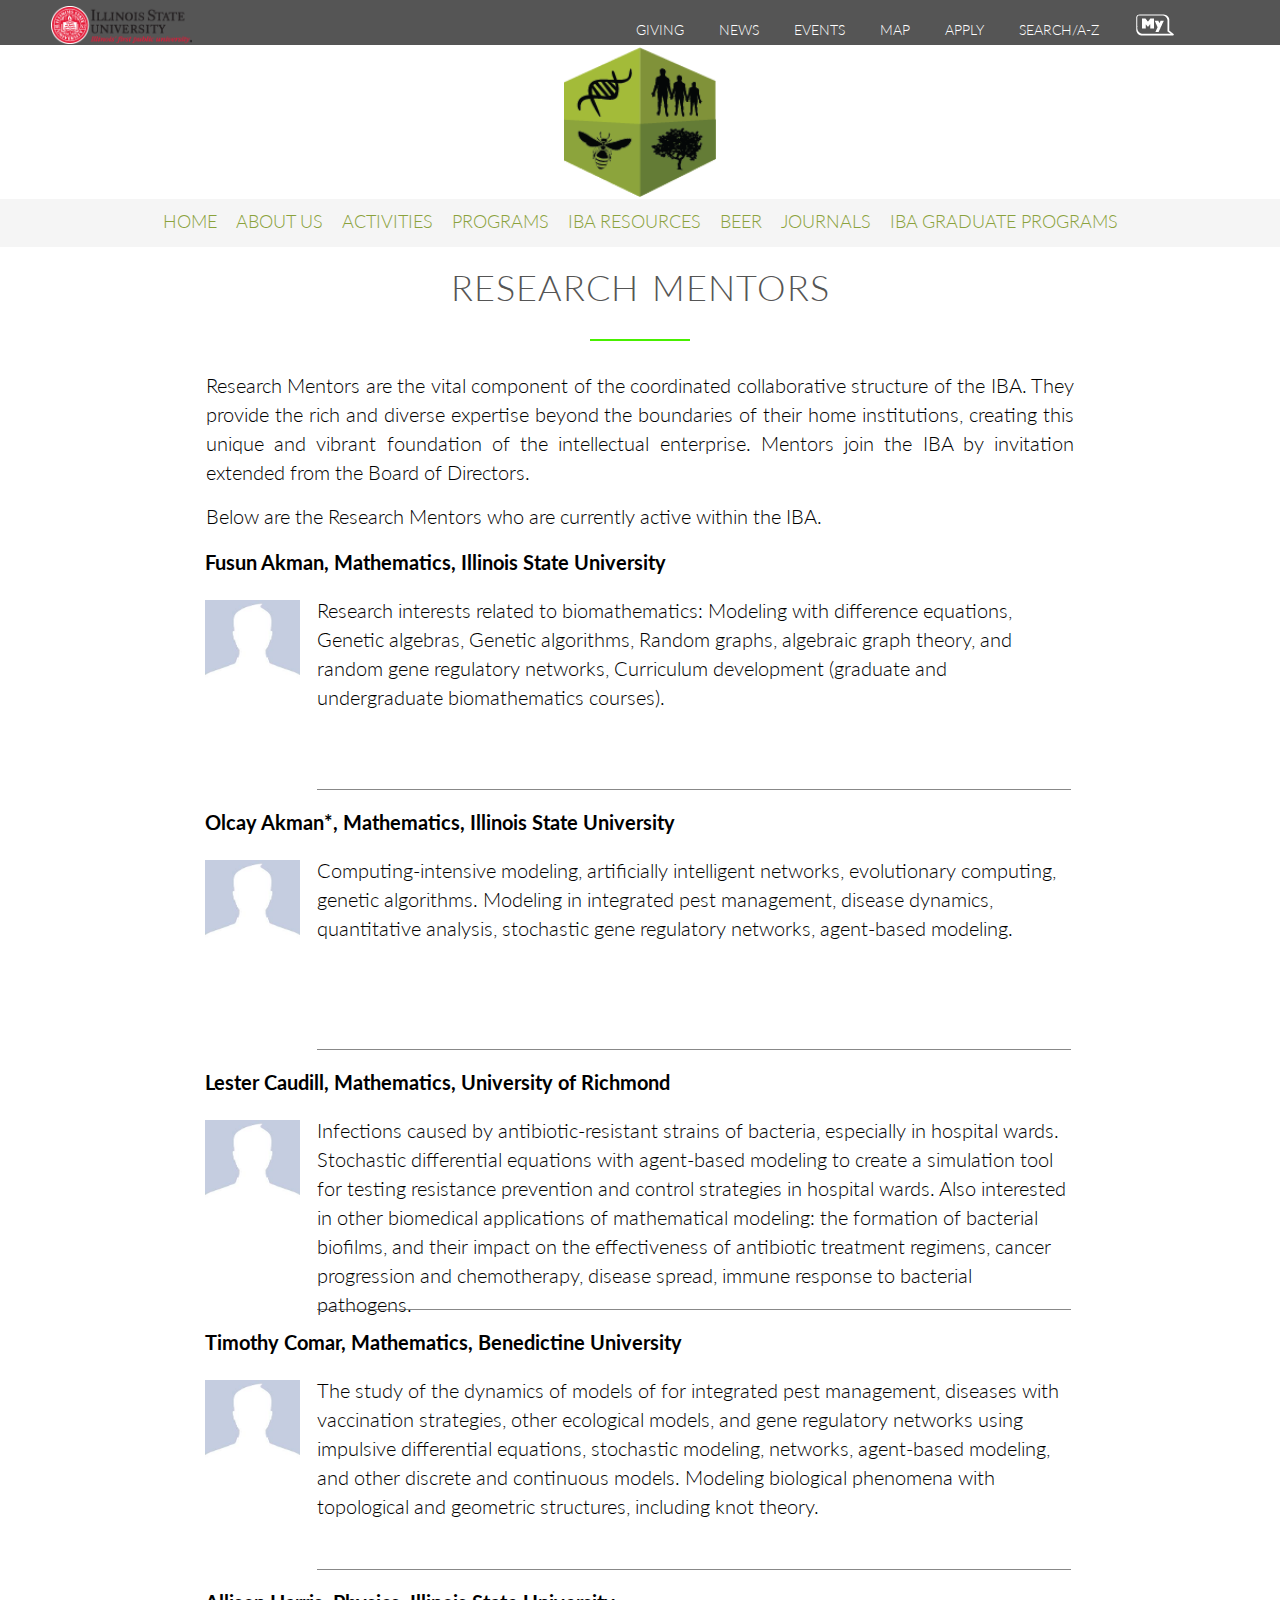
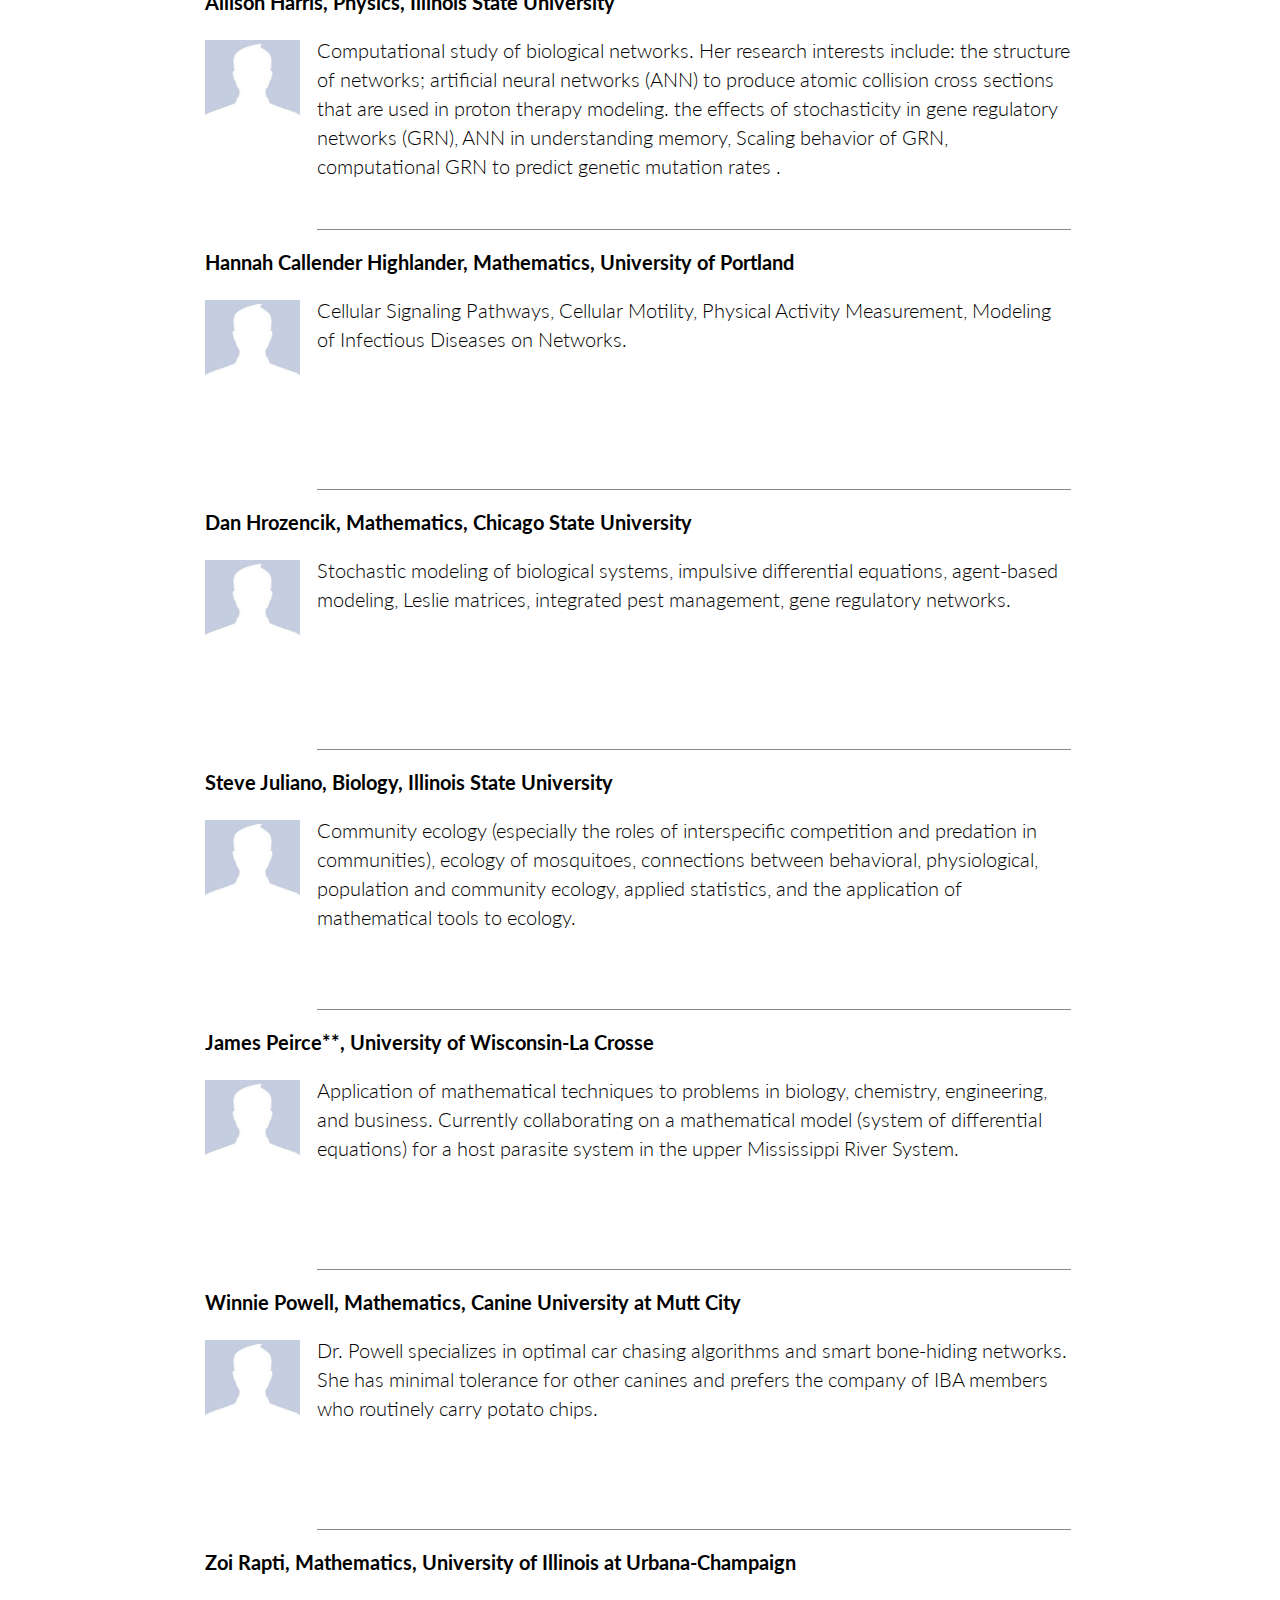
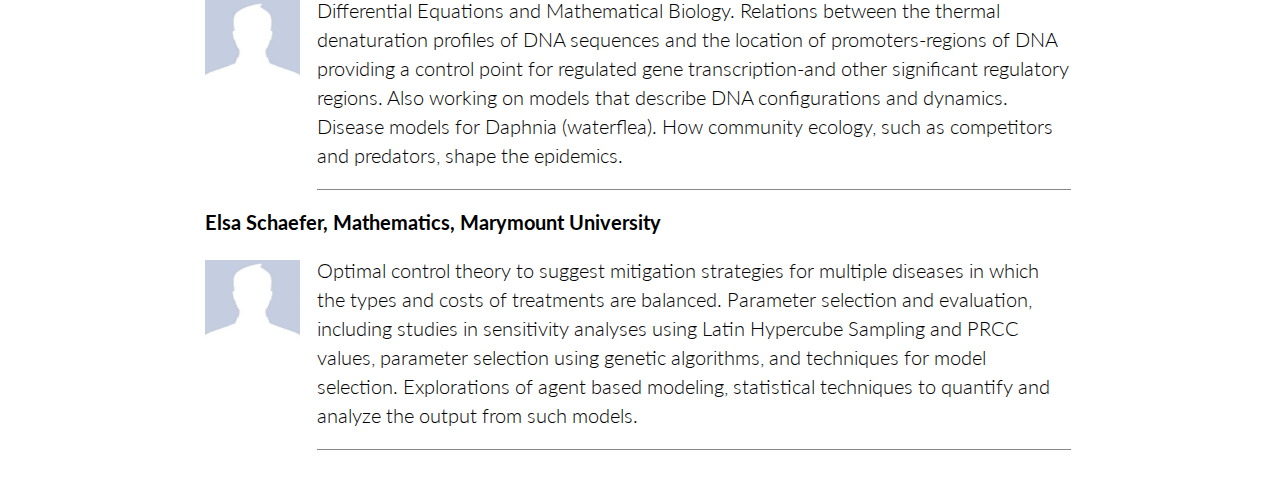
==== about_2.html @ b9c2cc38 "about_update" ====
<!DOCTYPE html>
<html>
    <head>
        <meta charset="utf-8">
        <link rel="stylesheet" type="text/css" href="Vendors/css/grid.css">
        <link rel="stylesheet" type="text/css" href="Resources/css/style.css">
        <link rel="stylesheet" type="text/css" href="Resources/css/style1.css">
        <link rel="stylesheet" type="text/css" href="Vendors/css/normalize.css">
        <link href="https://fonts.googleapis.com/css?family=Lato:100,300,400,300italic" rel="stylesheet" type="text/css">
        <title>Biomathematica Alliance for Scholarship Teaching and Advance Research Development| Journals</title>
    </head>
    <body>
    <header>

            <div class="row">
                <a href="https://illinoisstate.edu/"><img class="logo" src="Resources/images/ISU%20Logo_1.png" alt="ISU Logo"/></a>
                <nav class="main-nav">
                    <ul class="ISU-menu">
                        <div class="col">
                            <li><a href="https://giving.illinoisstate.edu/">Giving</a></li>
                            <li><a href="https://news.illinoisstate.edu/">News</a></li>
                            <li><a href="https://events.illinoisstate.edu/">Events</a></li>
                            <li><a href="https://maps.illinoisstate.edu">Map</a></li>
                            <li><a href="https://illinoisstate.edu/apply/">Apply</a></li>
                            <li><a href="https://search.illinoisstate.edu/?utm_source=about.illinoisstate.edu&utm_medium=iguide&utm_campaign=iguide+usage">Search/A-Z</a></li>
                        </div>
                        <li><a href="https://my.illinoisstate.edu/"><img class="my_ilstu" src="Resources/images/my-red-dark.png"></a></li>


                    </ul>
                </nav>
            </div>

            <div class="IBA-header">
                <a href="#"><img class="logo-2" src="Resources/images/IBA-logo2.png" alt="IBA Logo" /></a>

            </div>
            <div class="IBA-menu">
                <nav class="main-nav-2">
                    <ul>
                        <li><a href="index.html">Home</a></li>
                        <li><a href="">About Us</a></li>
                        <li><a href="">Activities</a></li>
                        <li><a href="">Programs</a></li>
                        <!--<li><a href=""><img class="logo-2" src="Resources/images/ISU%20logo.png"></a></li>-->
                        <li><a href="">IBA Resources</a></li>
                        <li><a href="">BEER</a></li>
                        <li><a href="">Journals</a></li>
                        <li><a href="">IBA Graduate Programs</a></li>
                    </ul>
                </nav>


            </div>
        </header>
        <section class="section-about">
            <h2>Research Mentors</h2>
            <div>
                <p class="long-copy">Research Mentors are the vital component of the coordinated collaborative structure of the IBA. They provide the rich and diverse expertise beyond the boundaries of their home institutions, creating this unique and vibrant foundation of the intellectual enterprise. Mentors join the IBA by invitation extended from the Board of Directors.</p>

                <p class="long-copy">Below are the Research Mentors who are currently active within the IBA.</p>
            </div>
        </section>
        <section class="section-about-mentors">
            <div>
                <h4><a href="http://my.ilstu.edu/~akmanf/">Fusun Akman, Mathematics, Illinois State University</a></h4>
                <div class="research-mentors">
                <img src="Resources/images/default_user.jpg">
                <p class="long-copy">Research interests related to biomathematics: Modeling with difference equations, Genetic algebras, Genetic algorithms, Random graphs, algebraic graph theory, and random gene regulatory networks, Curriculum development (graduate and undergraduate biomathematics courses).</p>
                </div>
            </div>

             <div>
                <h4><a href="http://my.ilstu.edu/~oakman/">Olcay Akman*, Mathematics, Illinois State University</a></h4>
                <div class="research-mentors">
                <img src="Resources/images/default_user.jpg">
                <p class="long-copy">Computing-intensive modeling, artificially intelligent networks, evolutionary computing, genetic algorithms. Modeling in integrated pest management, disease dynamics, quantitative analysis, stochastic gene regulatory networks, agent-based modeling. </p>
                </div>
            </div>

             <div>
                <h4><a href="https://math.richmond.edu/faculty/lcaudill/">Lester Caudill, Mathematics, University of Richmond</a></h4>
                <div class="research-mentors">
                <img src="Resources/images/default_user.jpg">
                <p class="long-copy">Infections caused by antibiotic-resistant strains of bacteria, especially in hospital wards. Stochastic differential equations with agent-based modeling to create a simulation tool for testing resistance prevention and control strategies in hospital wards. Also interested in other biomedical applications of mathematical modeling: the formation of bacterial biofilms, and their impact on the effectiveness of antibiotic treatment regimens, cancer progression and chemotherapy, disease spread, immune response to bacterial pathogens. </p>
                </div>
            </div>

             <div>
                <h4><a href="http://benuscience.org/">Timothy Comar, Mathematics, ​Benedictine University</a></h4>
                <div class="research-mentors">
                <img src="Resources/images/default_user.jpg">
                <p class="long-copy">The study of the dynamics of models of for integrated pest management, diseases with vaccination strategies, other ecological models, and gene regulatory networks using impulsive differential equations, stochastic modeling, networks, agent-based modeling, and other discrete and continuous models. Modeling biological phenomena with topological and geometric structures, including knot theory.
 </p>
                </div>
            </div>

             <div>
                <h4><a href="http://www.physics.illinoisstate.edu/people/harris.aspx">Allison Harris, Physics, Illinois State University</a></h4>
                <div class="research-mentors">
                <img src="Resources/images/default_user.jpg">
                <p class="long-copy">Computational study of biological networks. Her research interests include: the structure of networks; artificial neural networks (ANN) to produce atomic collision cross sections that are used in proton therapy modeling. the effects of stochasticity in gene regulatory networks (GRN), ANN in understanding memory, Scaling behavior of GRN, computational GRN to predict genetic mutation rates . </p>
                </div>
            </div>

             <div>
                <h4><a href="http://faculty.up.edu/callende/Home.html">Hannah Callender Highlander, Mathematics, University of Portland</a></h4>
                <div class="research-mentors">
                <img src="Resources/images/default_user.jpg">
                <p class="long-copy">Cellular Signaling Pathways, Cellular Motility, Physical Activity Measurement, Modeling of Infectious Diseases on Networks. </p>
                </div>
            </div>

             <div>
                <h4><a href="http://www.csu.edu/macs/faculty.htm">Dan Hrozencik, Mathematics, Chicago State University</a></h4>
                <div class="research-mentors">
                <img src="Resources/images/default_user.jpg">
                <p class="long-copy">Stochastic modeling of biological systems, impulsive differential equations, agent-based modeling, Leslie matrices, integrated pest management, gene regulatory networks.  </p>
                </div>
            </div>

             <div>
                <h4><a href="https://about.illinoisstate.edu/sajulian/pages/default.aspx">Steve Juliano, Biology, Illinois State University</a></h4>
                <div class="research-mentors">
                <img src="Resources/images/default_user.jpg">
                <p class="long-copy">Community ecology (especially the roles of interspecific competition and predation in communities), ecology of mosquitoes, connections between behavioral, physiological, population and community ecology, applied statistics, and the application of mathematical tools to ecology.​  </p>
                </div>
            </div>

             <div>
                <h4><a href="https://www.uwlax.edu/profile/jpeirce/">James Peirce**, University of Wisconsin-La Crosse</a></h4>
                <div class="research-mentors">
                <img src="Resources/images/default_user.jpg">
                <p class="long-copy">Application of mathematical techniques to problems in biology, chemistry, engineering, and business. Currently collaborating on a mathematical model (system of differential equations) for a host parasite system in the upper Mississippi River System. </p>
                </div>
            </div>

             <div>
                <h4><a href="https://en.wikipedia.org/wiki/Dog">Winnie Powell, Mathematics, Canine University at Mutt City</a></h4>
                <div class="research-mentors">
                <img src="Resources/images/default_user.jpg">
                <p class="long-copy">Dr. Powell specializes in optimal car chasing algorithms and smart bone-hiding networks. She has minimal tolerance for other canines and prefers the company of IBA members who routinely carry potato chips. </p>
                </div>
            </div>

             <div>
                <h4><a href="https://faculty.math.illinois.edu/~zrapti/">Zoi Rapti, Mathematics, University of Illinois at Urbana-Champaign</a></h4>
                <div class="research-mentors">
                <img src="Resources/images/default_user.jpg">
                <p class="long-copy">Differential Equations and Mathematical Biology. Relations between the thermal denaturation profiles of DNA sequences and the location of promoters-regions of DNA providing a control point for regulated gene transcription-and other significant regulatory regions. Also working on models that describe DNA configurations and dynamics. Disease models for Daphnia (waterflea). How community ecology, such as competitors and predators, shape the epidemics.  </p>
                </div>
            </div>

             <div>
                <h4><a href="https://www.marymount.edu/Home/Contact-Us/Directory?profileid=161">Elsa Schaefer, Mathematics, Marymount University</a></h4>
                <div class="research-mentors">
                <img src="Resources/images/default_user.jpg">
                <p class="long-copy">Optimal control theory to suggest mitigation strategies for multiple diseases in which the types and costs of treatments are balanced. Parameter selection and evaluation, including studies in sensitivity analyses using Latin Hypercube Sampling and PRCC values, parameter selection using genetic algorithms, and techniques for model selection. Explorations of agent based modeling, statistical techniques to quantify and analyze the output from such models.</p>
                </div>
            </div>

        </section>
    </body>
</html>
---- Vendors/css/grid.css ----
/*  SECTIONS  ============================================================================= */

.section {
	clear: both;
	padding: 0px;
	margin: 0px;
}

/*  GROUPING  ============================================================================= */

.row {
    zoom: 1; /* For IE 6/7 (trigger hasLayout) */
}

.row:before,
.row:after {
    content:"";
    display:table;
}
.row:after {
    clear:both;
}

/*  GRID COLUMN SETUP   ==================================================================== */

.col {
    align-self: auto;
	float:left;
	margin: 1% 0 1% 1.6%;
}


.col:first-child { margin-left: 0; } /* all browsers except IE6 and lower */


/*  REMOVE MARGINS AS ALL GO FULL WIDTH AT 480 PIXELS */

@media only screen and (max-width: 480px) {
	.col {
		/*margin: 1% 0 1% 0%;*/
        margin: 0;
	}
}


/*  GRID OF TWO   ============================================================================= */


.span-2-of-2 {
	width: 100%;
}

.span-1-of-2 {
	width: 49.2%;
}

/*  GO FULL WIDTH AT LESS THAN 480 PIXELS */

@media only screen and (max-width: 480px) {
	.span-2-of-2 {
		width: 100%;
	}
	.span-1-of-2 {
		width: 100%;
	}
}


/*  GRID OF THREE   ============================================================================= */


.span-3-of-3 {
	width: 100%;
}

.span-2-of-3 {
	width: 66.13%;
}

.span-1-of-3 {
	width: 32.26%;
}


/*  GO FULL WIDTH AT LESS THAN 480 PIXELS */

@media only screen and (max-width: 480px) {
	.span-3-of-3 {
		width: 100%;
	}
	.span-2-of-3 {
		width: 100%;
	}
	.span-1-of-3 {
		width: 100%;
	}
}

/*  GRID OF FOUR   ============================================================================= */


.span-4-of-4 {
	width: 100%;
}

.span-3-of-4 {
	width: 74.6%;
}

.span-2-of-4 {
	width: 49.2%;
}

.span-1-of-4 {
	width: 23.8%;
}


/*  GO FULL WIDTH AT LESS THAN 480 PIXELS */

@media only screen and (max-width: 480px) {
	.span-4-of-4 {
		width: 100%;
	}
	.span-3-of-4 {
		width: 100%;
	}
	.span-2-of-4 {
		width: 100%;
	}
	.span-1-of-4 {
		width: 100%;
	}
}


/*  GRID OF FIVE   ============================================================================= */


.span-5-of-5 {
	width: 100%;
}

.span-4-of-5 {
  	width: 79.68%;
}

.span-3-of-5 {
  	width: 59.36%;
}

.span-2-of-5 {
  	width: 39.04%;
}

.span-1-of-5 {
  	width: 18.72%;
}


/*  GO FULL WIDTH AT LESS THAN 480 PIXELS */

@media only screen and (max-width: 480px) {
	.span-5-of-5 {
		width: 100%;
	}
	.span-4-of-5 {
		width: 100%;
	}
	.span-3-of-5 {
		width: 100%;
	}
	.span-2-of-5 {
		width: 100%;
	}
	.span-1-of-5 {
		width: 100%;
	}
}


/*  GRID OF SIX   ============================================================================= */


.span-6-of-6 {
	width: 100%;
}

.span-5-of-6 {
  	width: 83.06%;
}

.span-4-of-6 {
  	width: 66.13%;
}

.span-3-of-6 {
  	width: 49.2%;
}

.span-2-of-6 {
  	width: 32.26%;
}

.span-1-of-6 {
  	width: 15.33%;
}


/*  GO FULL WIDTH AT LESS THAN 480 PIXELS */

@media only screen and (max-width: 480px) {
	.span-6-of-6 {
		width: 100%;
	}
	.span-5-of-6 {
		width: 100%;
	}
	.span-4-of-6 {
		width: 100%;
	}
	.span-3-of-6 {
		width: 100%;
	}
	.span-2-of-6 {
		width: 100%;
	}
	.span-1-of-6 {
		width: 100%;
	}
}



/*  GRID OF SEVEN   ============================================================================= */


.span-7-of-7 {
	width: 100%;
}

.span-6-of-7 {
	width: 85.48%;
}

.span-5-of-7 {
  	width: 70.97%;
}

.span-4-of-7 {
  	width: 56.45%;
}

.span-3-of-7 {
  	width: 41.94%;
}

.span-2-of-7 {
  	width: 27.42%;
}

.span-1-of-7 {
  	width: 12.91%;
}


/*  GO FULL WIDTH AT LESS THAN 480 PIXELS */

@media only screen and (max-width: 480px) {
	.span-7-of-7 {
		width: 100%;
	}
	.span-6-of-7 {
		width: 100%;
	}
	.span-5-of-7 {
		width: 100%;
	}
	.span-4-of-7 {
		width: 100%;
	}
	.span-3-of-7 {
		width: 100%;
	}
	.span-2-of-7 {
		width: 100%;
	}
	.span-1-of-7 {
		width: 100%;
	}
}


/*  GRID OF EIGHT   ============================================================================= */


.span-8-of-8 {
	width: 100%;
}

.span-7-of-8 {
	width: 87.3%;
}

.span-6-of-8 {
	width: 74.6%;
}

.span-5-of-8 {
	width: 61.9%;
}

.span-4-of-8 {
	width: 49.2%;
}

.span-3-of-8 {
	width: 36.5%;
}

.span-2-of-8 {
	width: 23.8%;
}

.span-1-of-8 {
	width: 11.1%;
}


/*  GO FULL WIDTH AT LESS THAN 480 PIXELS */

@media only screen and (max-width: 480px) {
	.span-8-of-8 {
		width: 100%;
	}
	.span-7-of-8 {
		width: 100%;
	}
	.span-6-of-8 {
		width: 100%;
	}
	.span-5-of-8 {
		width: 100%;
	}
	.span-4-of-8 {
		width: 100%;
	}
	.span-3-of-8 {
		width: 100%;
	}
	.span-2-of-8 {
		width: 100%;
	}
	.span-1-of-8 {
		width: 100%;
	}
}


/*  GRID OF NINE   ============================================================================= */


.span-9-of-9 {
	width: 100%;
}

.span-8-of-9 {
	width: 88.71%;
}

.span-7-of-9 {
	width: 77.42%;
}

.span-6-of-9 {
	width: 66.13%;
}

.span-5-of-9 {
	width: 54.84%;
}

.span-4-of-9 {
	width: 43.55%;
}

.span-3-of-9 {
	width: 32.26%;
}

.span-2-of-9 {
	width: 20.97%;
}

.span-1-of-9 {
	width: 9.68%;
}


/*  GO FULL WIDTH AT LESS THAN 480 PIXELS */

@media only screen and (max-width: 480px) {
	.span-9-of-9 {
		width: 100%;
	}
	.span-8-of-9 {
		width: 100%;
	}
	.span-7-of-9 {
		width: 100%;
	}
	.span-6-of-9 {
		width: 100%;
	}
	.span-5-of-9 {
		width: 100%;
	}
	.span-4-of-9 {
		width: 100%;
	}
	.span-3-of-9 {
		width: 100%;
	}
	.span-2-of-9 {
		width: 100%;
	}
	.span-1-of-9 {
		width: 100%;
	}
}


/*  GRID OF TEN   ============================================================================= */


.span-10-of-10 {
	width: 100%;
}

.span-9-of-10 {
	width: 89.84%;
}

.span-8-of-10 {
	width: 79.68%;
}

.span-7-of-10 {
	width: 69.52%;
}

.span-6-of-10 {
	width: 59.36%;
}

.span-5-of-10 {
	width: 49.2%;
}

.span-4-of-10 {
	width: 39.04%;
}

.span-3-of-10 {
	width: 28.88%;
}

.span-2-of-10 {
	width: 18.72%;
}

.span-1-of-10 {
	width: 8.56%;
}


/*  GO FULL WIDTH AT LESS THAN 480 PIXELS */

@media only screen and (max-width: 480px) {
	.span-10-of-10 {
		width: 100%;
	}
	.span-9-of-10 {
		width: 100%;
	}
	.span-8-of-10 {
		width: 100%;
	}
	.span-7-of-10 {
		width: 100%;
	}
	.span-6-of-10 {
		width: 100%;
	}
	.span-5-of-10 {
		width: 100%;
	}
	.span-4-of-10 {
		width: 100%;
	}
	.span-3-of-10 {
		width: 100%;
	}
	.span-2-of-10 {
		width: 100%;
	}
	.span-1-of-10 {
		width: 100%;
	}
}


/*  GRID OF ELEVEN   ============================================================================= */

.span-11-of-11 {
	width: 100%;
}

.span-10-of-11 {
	width: 90.76%;
}

.span-9-of-11 {
	width: 81.52%;
}

.span-8-of-11 {
	width: 72.29%;
}

.span-7-of-11 {
	width: 63.05%;
}

.span-6-of-11 {
	width: 53.81%;
}

.span-5-of-11 {
	width: 44.58%;
}

.span-4-of-11 {
	width: 35.34%;
}

.span-3-of-11 {
	width: 26.1%;
}

.span-2-of-11 {
	width: 16.87%;
}

.span-1-of-11 {
	width: 7.63%;
}


/*  GO FULL WIDTH AT LESS THAN 480 PIXELS */

@media only screen and (max-width: 480px) {
	.span-11-of-11 {
		width: 100%;
	}
	.span-10-of-11 {
		width: 100%;
	}
	.span-9-of-11 {
		width: 100%;
	}
	.span-8-of-11 {
		width: 100%;
	}
	.span-7-of-11 {
		width: 100%;
	}
	.span-6-of-11 {
		width: 100%;
	}
	.span-5-of-11 {
		width: 100%;
	}
	.span-4-of-11 {
		width: 100%;
	}
	.span-3-of-11 {
		width: 100%;
	}
	.span-2-of-11 {
		width: 100%;
	}
	.span-1-of-11 {
		width: 100%;
	}
}


/*  GRID OF TWELVE   ============================================================================= */

.span-12-of-12 {
	width: 100%;
}

.span-11-of-12 {
	width: 91.53%;
}

.span-10-of-12 {
	width: 83.06%;
}

.span-9-of-12 {
	width: 74.6%;
}

.span-8-of-12 {
	width: 66.13%;
}

.span-7-of-12 {
	width: 57.66%;
}

.span-6-of-12 {
	width: 49.2%;
}

.span-5-of-12 {
	width: 40.73%;
}

.span-4-of-12 {
	width: 32.26%;
}

.span-3-of-12 {
	width: 23.8%;
}

.span-2-of-12 {
	width: 15.33%;
}

.span-1-of-12 {
	width: 6.86%;
}


/*  GO FULL WIDTH AT LESS THAN 480 PIXELS */

@media only screen and (max-width: 480px) {
	.span-12-of-12 {
		width: 100%;
	}
	.span-11-of-12 {
		width: 100%;
	}
	.span-10-of-12 {
		width: 100%;
	}
	.span-9-of-12 {
		width: 100%;
	}
	.span-8-of-12 {
		width: 100%;
	}
	.span-7-of-12 {
		width: 100%;
	}
	.span-6-of-12 {
		width: 100%;
	}
	.span-5-of-12 {
		width: 100%;
	}
	.span-4-of-12 {
		width: 100%;
	}
	.span-3-of-12 {
		width: 100%;
	}
	.span-2-of-12 {
		width: 100%;
	}
	.span-1-of-12 {
		width: 100%;
	}
}
---- Resources/css/style.css ----
/*----------------------------------------*/

/*------------BASIC SETUP-----------------*/

/*----------------------------------------*/

* {
    margin: 0;
    padding: 0;
    box-sizing: border-box;
}

html,
body {

    background-color: #fff;
    color: #555;
    font-family: 'Lato', 'Arial', sans-serif;
    font-weight: 300;
    font-size: 20px;
    text-rendering: optimizeLegibility;
}

/*
.clearfix{ zoom:1}
.clearfix:after {

    content: '.';
    clear: both;
    display: block;
    height: 0;
    visibility: hidden;

}*/

/*----------------------------------------*/

/*------------REUSABLE CODE-----------------*/

/*----------------------------------------*/

.row {
    background-color: #555;
    max-width:100%;
    margin: 0 auto;

}

.ISU-menu {
    padding: 0 100px;
}

/* Main-nav*/

.main-nav {
    flex: 80%;
    float: right;
    list-style: none;
    margin-top: 10px;
}

.main-nav li {

    display: inline-block;
    margin-left: 30px;

}

.main-nav li a:link,
.main-nav li a:visited {
    padding: 8px 0;
    color: #fff;
    text-decoration: none;
    text-transform: uppercase;
    font-size: 70%;
    border-bottom: 2px solid transparent;
    transition: border-bottom 0.2s;
}

.main-nav li a:hover,
.main-nav li a:active {

    border-bottom: 2px solid #e67e22
}



.main-nav-2 {

    text-align: center;
    list-style: none;
    padding: 10px 0;

}

.main-nav-2 li {

    display: inline-block;
    margin-left: 7px;
    margin-right: 7px;
    padding-bottom: 5px;
    font-size: 11pt
}

.main-nav-2 li a:link,
.main-nav-2 li a:visited {
    padding: 8px 0;
    /*    color: #fff8dc;*/
    color: #8AA23B;
    text-decoration: none;
    text-transform: uppercase;
    font-size: 120%;
    border-bottom: 2px solid transparent;
    transition: border-bottom 0.2s;
}

.main-nav-2 li a:hover,
.main-nav-2 li a:active {

    /*border-bottom: 2px solid #e67e22*/
    border-bottom: 2px solid #A2BA39
}

/* Header */

.logo {
    flex: 20%;
    padding: 0.1% 4%;
    height: 40px;
    width: auto;
    float: left;
    margin-top: 5px;
}


.logo-2 {
    display: block;
    margin-left: auto;
    margin-right: auto;
    height: 150px;
    width: auto;
    margin-top: 2px;
    margin-bottom: 2px;
}

.IBA-header {
    background-color: white;
    overflow: hidden;
}

.IBA-menu {
    background-color: whitesmoke;
}

.section-images {

    background-color: #000;
    /*border: 2px solid #000;*/
}



.mySlides {
    max-height: 490px;
    max-width: 1600px;
}




/*Introduction*/

.section-intro {
    background-color: #e2e0e0;
    padding: 10px;
}

.intro-header {
    text-align: center;
    padding: 10px;
    font-weight: 400;
    border-bottom: 1px solid #000;
}


section div p {
    text-align: justify;
    margin: 15px;
    color: #000;
}


.map {
    width: 100%;
    height: 500px;

}



/* Events*/

.event-box {
    /*border: 1px solid #000;*/
    text-align: center;
    color: #fff;
}




/* Member*/

.member-box {
    border: 1px solid #000;
    text-align: center;
    color: #fff;
}

/*Rishi*/

.u-grey-checkered {

    background: url(//cdn.illinoisstate.edu/special/patterns/squares-neutral.jpg) repeat 0 0;

}

.sec3 {
    text-align: center;

}

.btn {
    display: inline-block;
    margin: 10px 30px;
    padding: 10px 30px;
    font-weight: 600;
    text-decoration: none;
    border-radius: 100px;
    color: red;
}

.normal-btn {

    background-color: white;
    border: 2px solid red;

}



/----------/
.footer_sec1 {
    text-align:left;
}

.footer_sec1_div1 {
    padding: 10px 10px 10px 10px;
}

.footer_list {
    list-style-type: none;
    text-decoration: underline
}
.footer_list li a:link,
.footer_list li a:visited {
    padding: 8px 0;
    color:red;
    text-decoration: none;
    text-transform: uppercase;
    font-weight:500;
    font-size: 90%;
}

.footer_list li a:hover,
.footer_list li a:active {

    color: #a80f0f;
}
---- Resources/css/style1.css ----
.clearfix{ zoom:1}
.clearfix:after {

    content: '.';
    clear: both;
    display: block;
    height: 0;
    visibility: hidden;

}

h1,
h2,
h3{

    font-weight: 300;
    text-transform: uppercase;


}

h1{
    margin-top: 0;
    margin-bottom: 20px;
    color: #fff;
    font-size: 240%;
    word-spacing: 4px;
    letter-spacing: 1px;
    text-align: center;
}

h2{
    font-size: 180%;
    word-spacing: 2px;
    text-align: center;
    margin-bottom: 30px;
    letter-spacing: 1px;
}

h2:after{
    display: block;
    height: 2px;
    background-color: #49ef00;
    content: " ";
    width: 100px;
    margin: 0 auto;
    margin-top: 30px;
}

h3{
    font-size: 140%;
    word-spacing: 1px;
    text-align: center;
    margin-bottom: 30px;
    letter-spacing: 1px;
}

h3:after{
    display: block;
    height: 2px;
    background-color: #49ef00;
    content: " ";
    width: 100px;
    margin: 0 auto;
    margin-top: 20px;
}
.long-copy
{
    line-height: 145%;
    width: 70%;
    margin-left: 15%;
}
.section-parts{
    margin-top: 5px;
}
.section-about{
    margin: 20px;
}
.about-box{
    position: relative;
    text-align: center;
    background-color: #fff;
    border: 1px solid #000;
    width: 90%;
    height: 400px;
    margin-left: 5%;
}

.about-box h3{
    font-weight: 600;
}
.about-box div{
    padding-top: 15px;
    padding-left: 15px;
    font-weight: 400;
}
.about-box img{
    width: 100%;
    height: 400px;
}
.about-text {
    position: absolute;
    bottom: 5px;
    right: 10px;
}

.section-about ul{
    margin-left: 20%;
    line-height: 150%;
}
.section-about-mentors{
    margin-left: 16%;
}
.research-mentors{
    display: flex;
    margin-top: 1%;
}
.research-mentors img{
    width: 110px;
    height: 80px;
    margin-top: 2.5%;

}
.research-mentors p{
    width: 100%;
    text-align: left;
    margin-left: 2%;
    margin-right: 0.5%;
    margin: 2% 0.5% 5% 2%;
    border-bottom: 0.5px solid #888;
}

.section-about-mentors div {
    margin-top: 5px;
    width: 90%;
    height: 255px;
}
.section-about-mentors a{
    color: #000;
    text-decoration: none;
}
.section-about h4{
    text-align: center;
    font-weight: 400;
    margin-bottom: 1.5%;
}
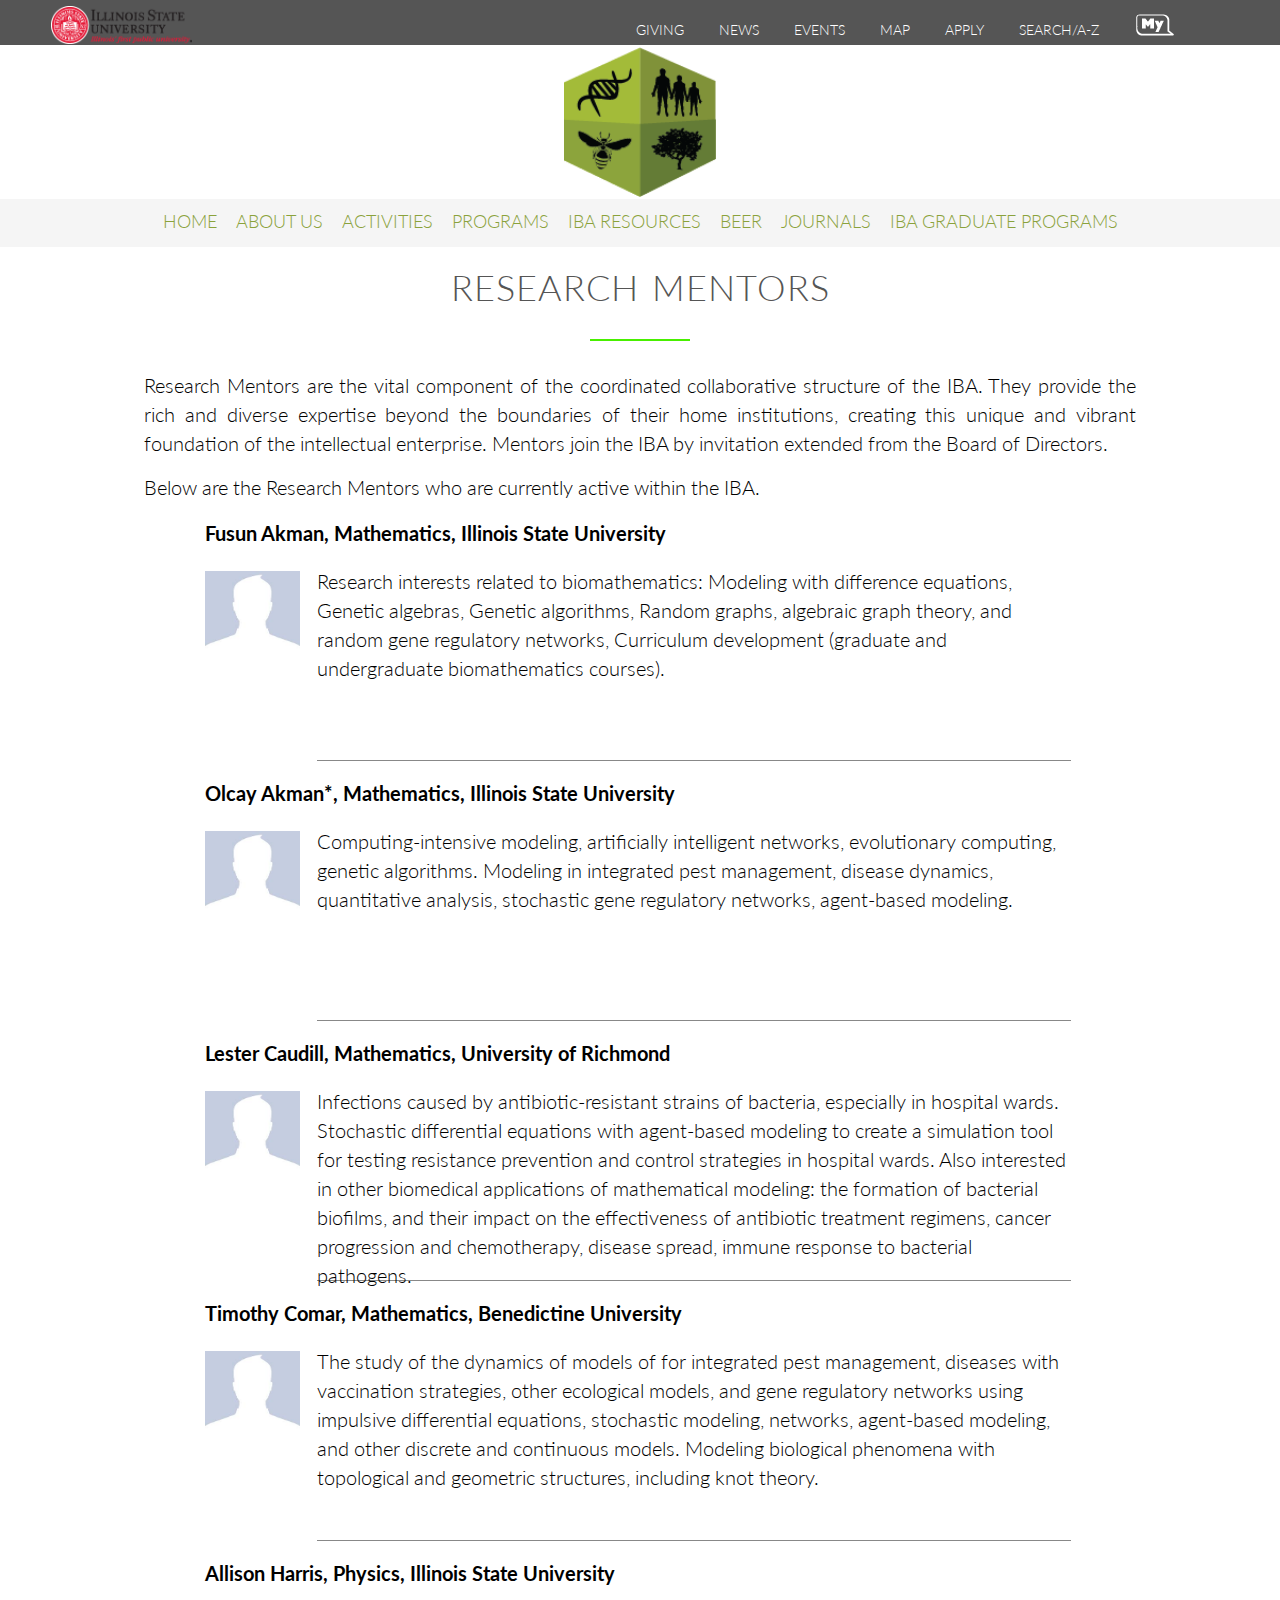
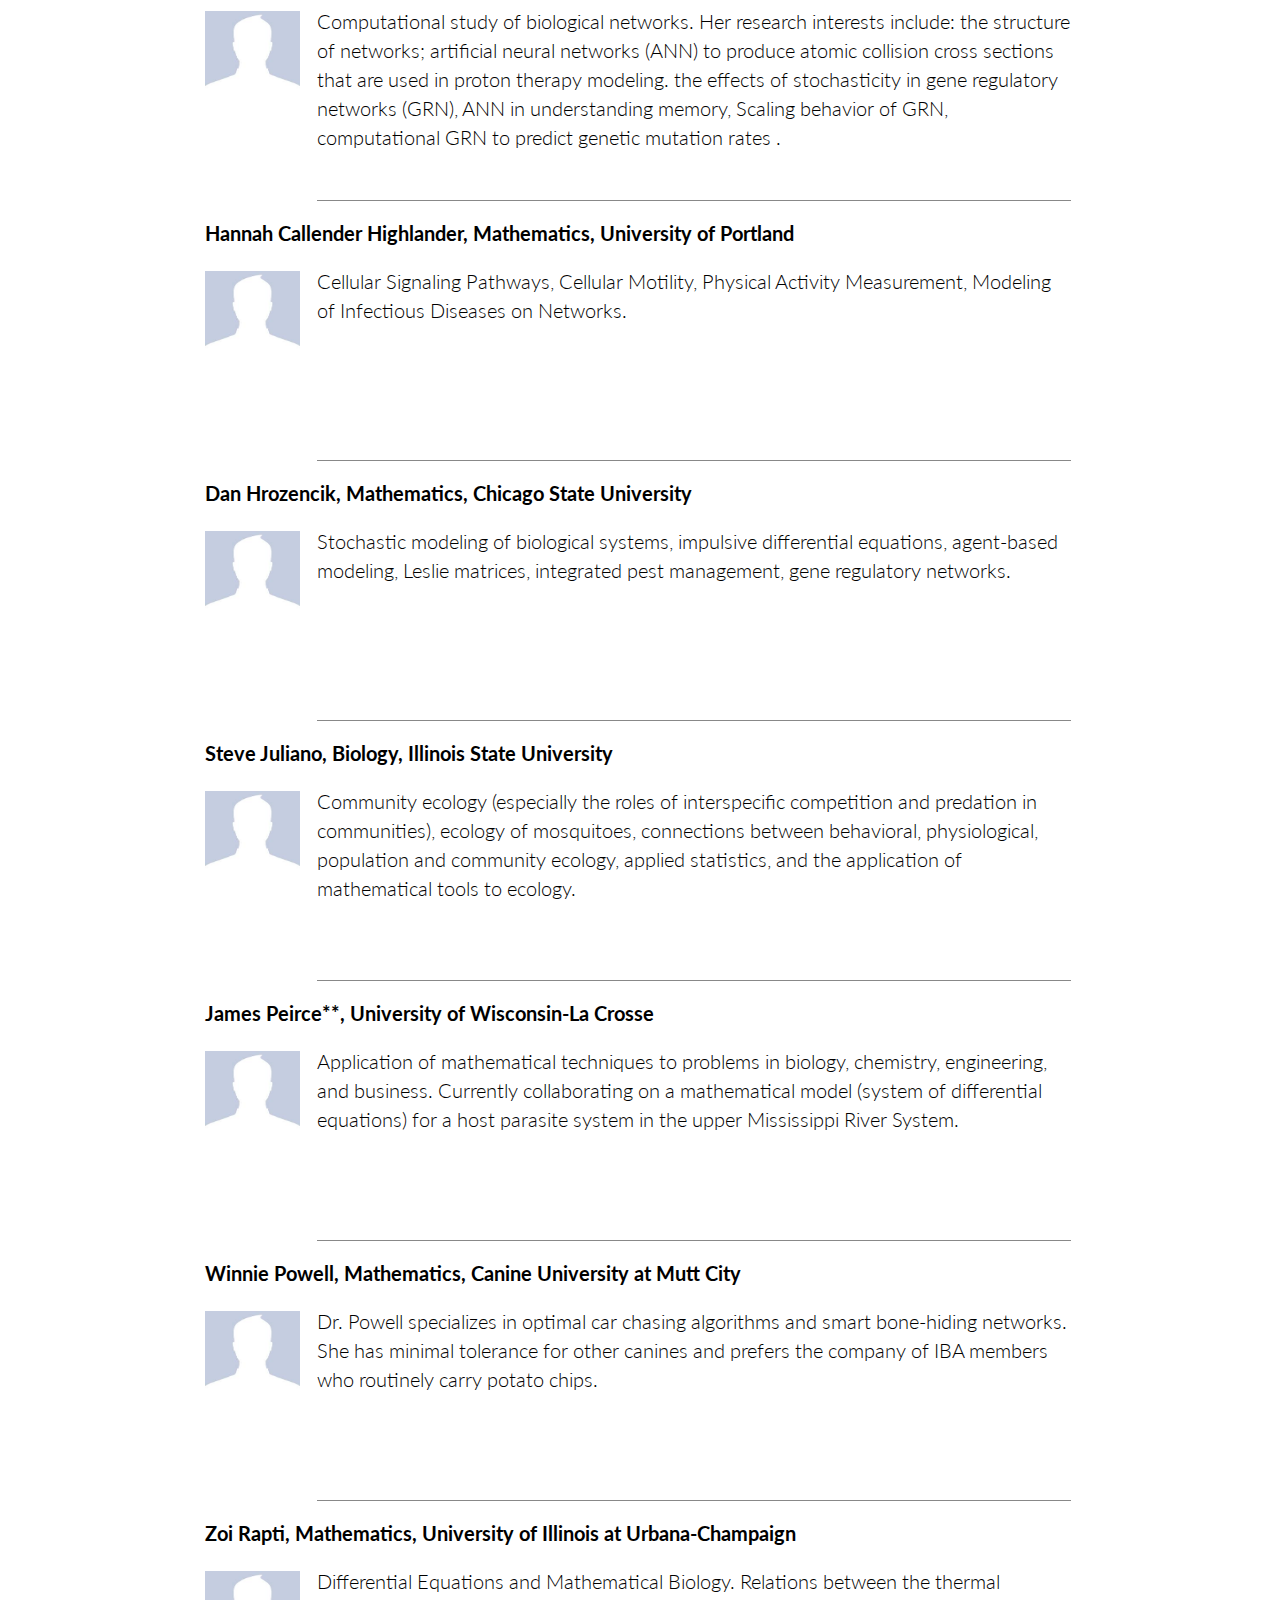
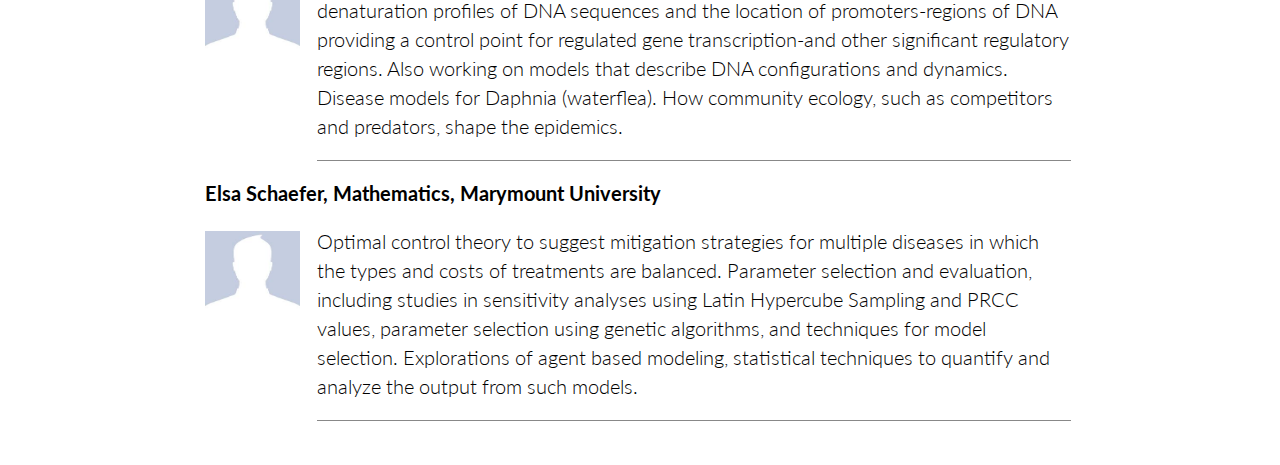
==== commit 1067b248: "update" ====
--- a/about_2.html
+++ b/about_2.html
@@ -44,7 +44,7 @@
                         <li><a href="">Programs</a></li>
                         <!--<li><a href=""><img class="logo-2" src="Resources/images/ISU%20logo.png"></a></li>-->
                         <li><a href="">IBA Resources</a></li>
-                        <li><a href="">BEER</a></li>
+                        <li><a href="">Beer</a></li>
                         <li><a href="">Journals</a></li>
                         <li><a href="">IBA Graduate Programs</a></li>
                     </ul>
--- a/Resources/css/style.css
+++ b/Resources/css/style.css
@@ -42,7 +42,8 @@
 .row {
     background-color: #555;
     max-width:100%;
-    margin: 0 auto;
+    margin: 0;
+    
 
 }
 
@@ -150,19 +151,24 @@
 
 .IBA-menu {
     background-color: whitesmoke;
+    height: auto;
 }
 
 .section-images {
 
     background-color: #000;
+    height:60%;
     /*border: 2px solid #000;*/
 }
 
 
 
 .mySlides {
-    max-height: 490px;
-    max-width: 1600px;
+    width: 100%;
+    height: 100%;
+    max-width: 100%;
+    max-height: 100%
+
 }
 
 
@@ -171,15 +177,13 @@
 /*Introduction*/
 
 .section-intro {
-    background-color: #e2e0e0;
-    padding: 10px;
+    padding-bottom: 2%;
 }
 
 .intro-header {
     text-align: center;
-    padding: 10px;
+    padding: 2%;
     font-weight: 400;
-    border-bottom: 1px solid #000;
 }
 
 
@@ -220,14 +224,14 @@
 /*Rishi*/
 
 .u-grey-checkered {
-
     background: url(//cdn.illinoisstate.edu/special/patterns/squares-neutral.jpg) repeat 0 0;
-
+    position: relative;
+    height: 12em;
 }
 
 .sec3 {
-    text-align: center;
-
+    
+    
 }
 
 .btn {
@@ -255,13 +259,10 @@
 }
 
 .footer_sec1_div1 {
-    padding: 10px 10px 10px 10px;
-}
-
-.footer_list {
-    list-style-type: none;
-    text-decoration: underline
-}
+    
+}
+
+
 .footer_list li a:link,
 .footer_list li a:visited {
     padding: 8px 0;
--- a/Resources/css/style1.css
+++ b/Resources/css/style1.css
@@ -67,11 +67,11 @@
 .long-copy
 {
     line-height: 145%;
-    width: 70%;
-    margin-left: 15%;
+    width: 80%;
+    margin-left: 10%;
 }
 .section-parts{
-    margin-top: 5px;
+    color: #fff;
 }
 .section-about{
     margin: 20px;
@@ -102,6 +102,7 @@
     position: absolute;
     bottom: 5px;
     right: 10px;
+    color: #656060
 }
 
 .section-about ul{
@@ -144,3 +145,22 @@
     font-weight: 400;
     margin-bottom: 1.5%;
 }
+
+
+.about-box h3{
+    text-align: center;
+    font-size: 110%;
+    margin-bottom: 1px;
+
+}
+.about-box h3:after{
+    background-color: #fff;
+    content: none;
+}
+.form{
+    color: #b70101;
+    text-decoration: none;
+    margin-left: 2%;
+    font-weight: 600;
+
+}
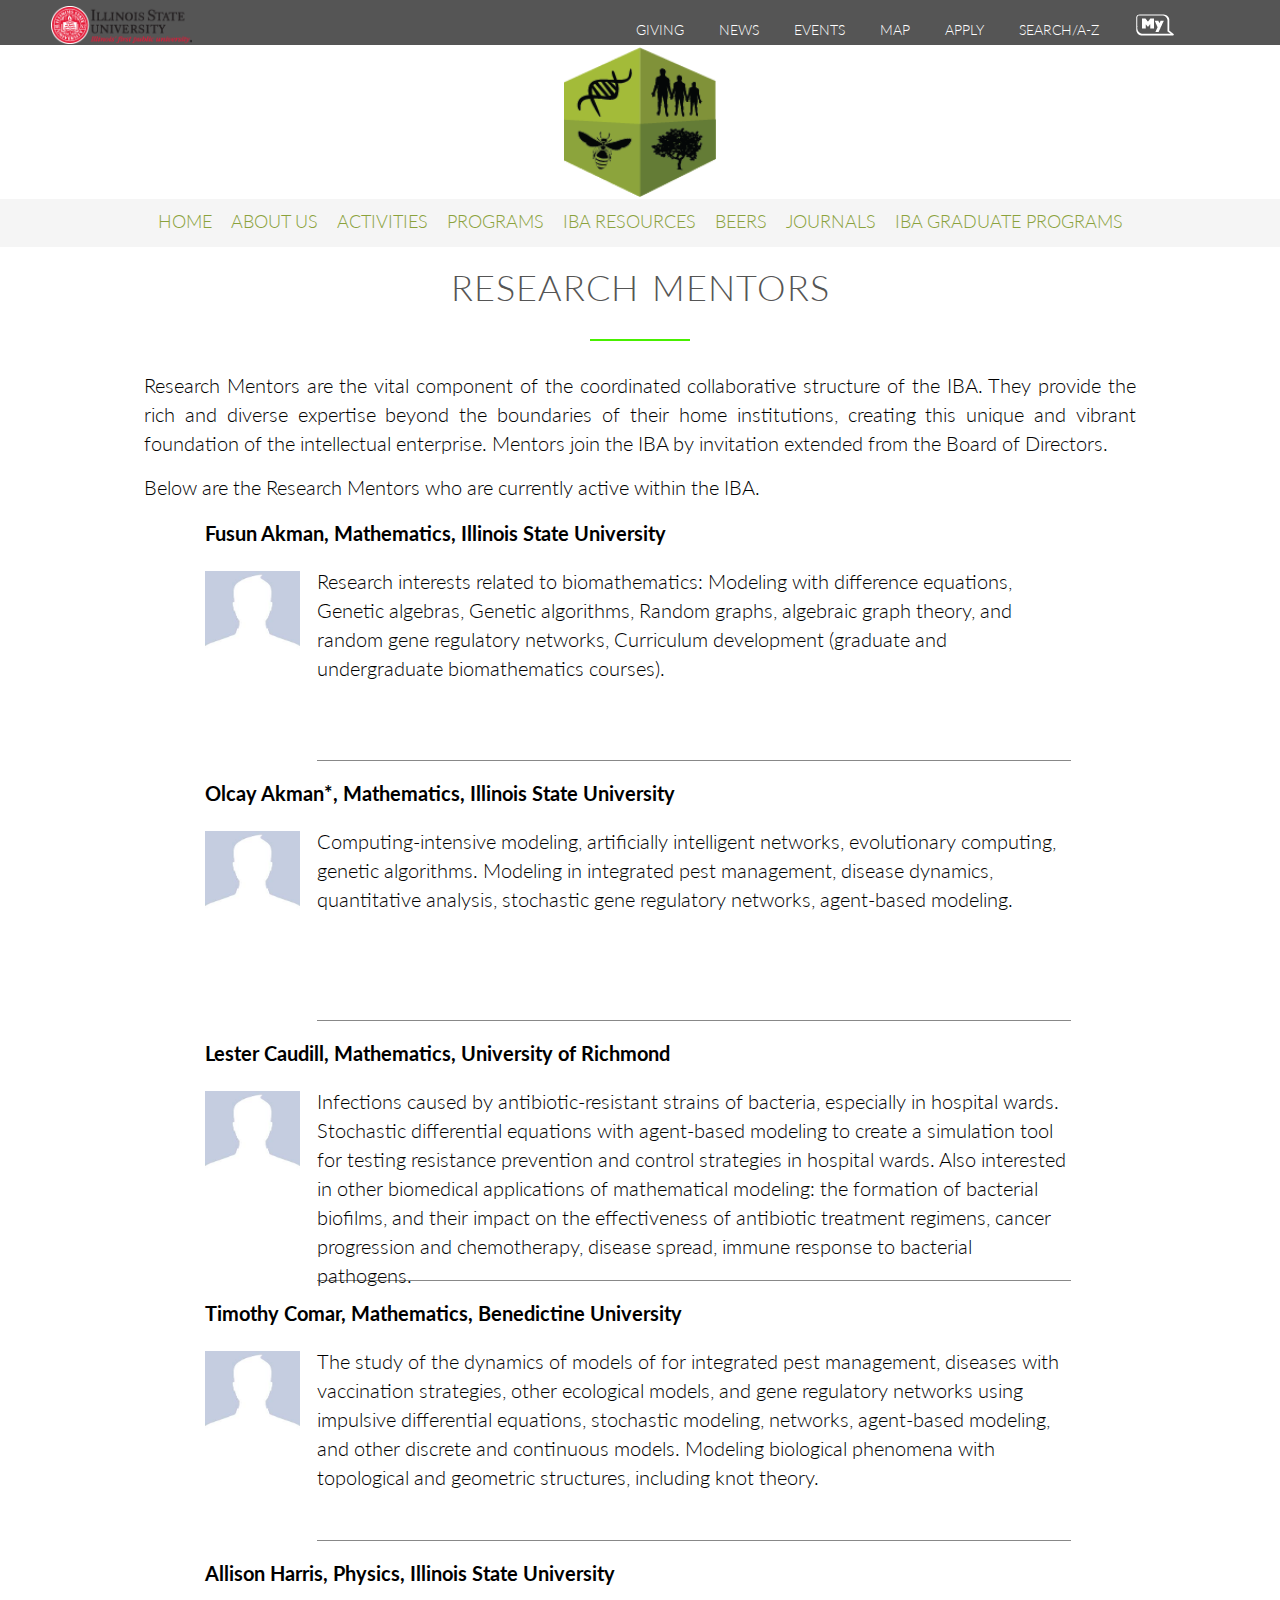
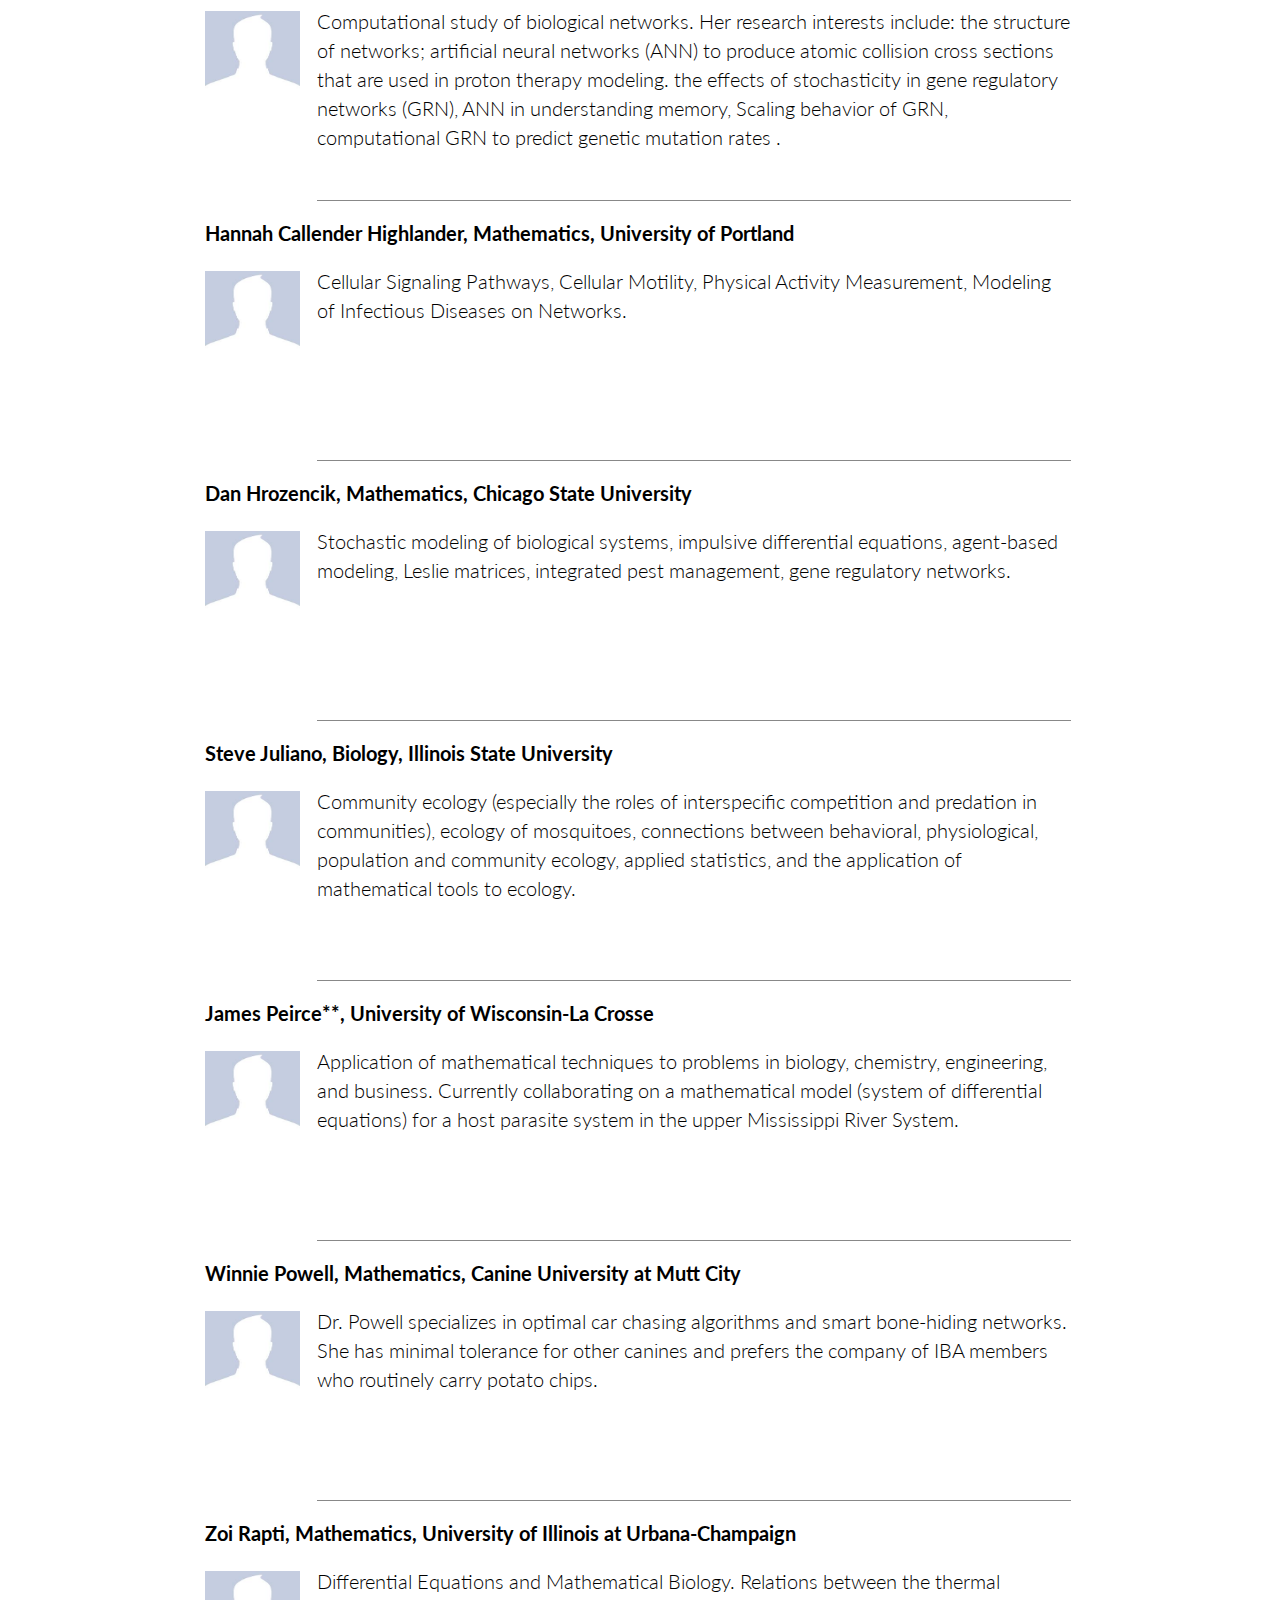
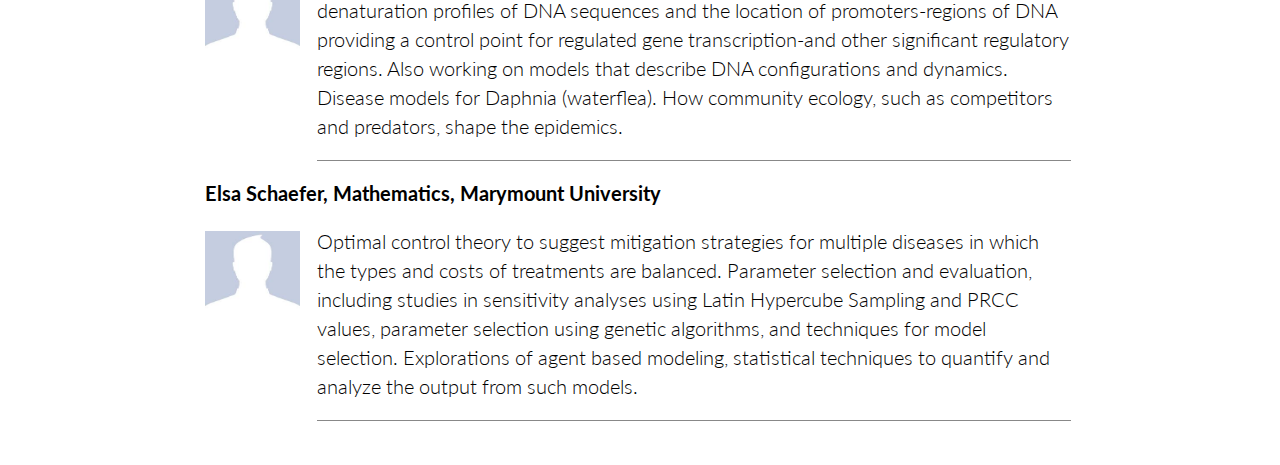
==== commit c0a81ae8: "Final commit" ====
--- a/about_2.html
+++ b/about_2.html
@@ -44,7 +44,7 @@
                         <li><a href="">Programs</a></li>
                         <!--<li><a href=""><img class="logo-2" src="Resources/images/ISU%20logo.png"></a></li>-->
                         <li><a href="">IBA Resources</a></li>
-                        <li><a href="">Beer</a></li>
+                        <li><a href="">BEERS</a></li>
                         <li><a href="">Journals</a></li>
                         <li><a href="">IBA Graduate Programs</a></li>
                     </ul>
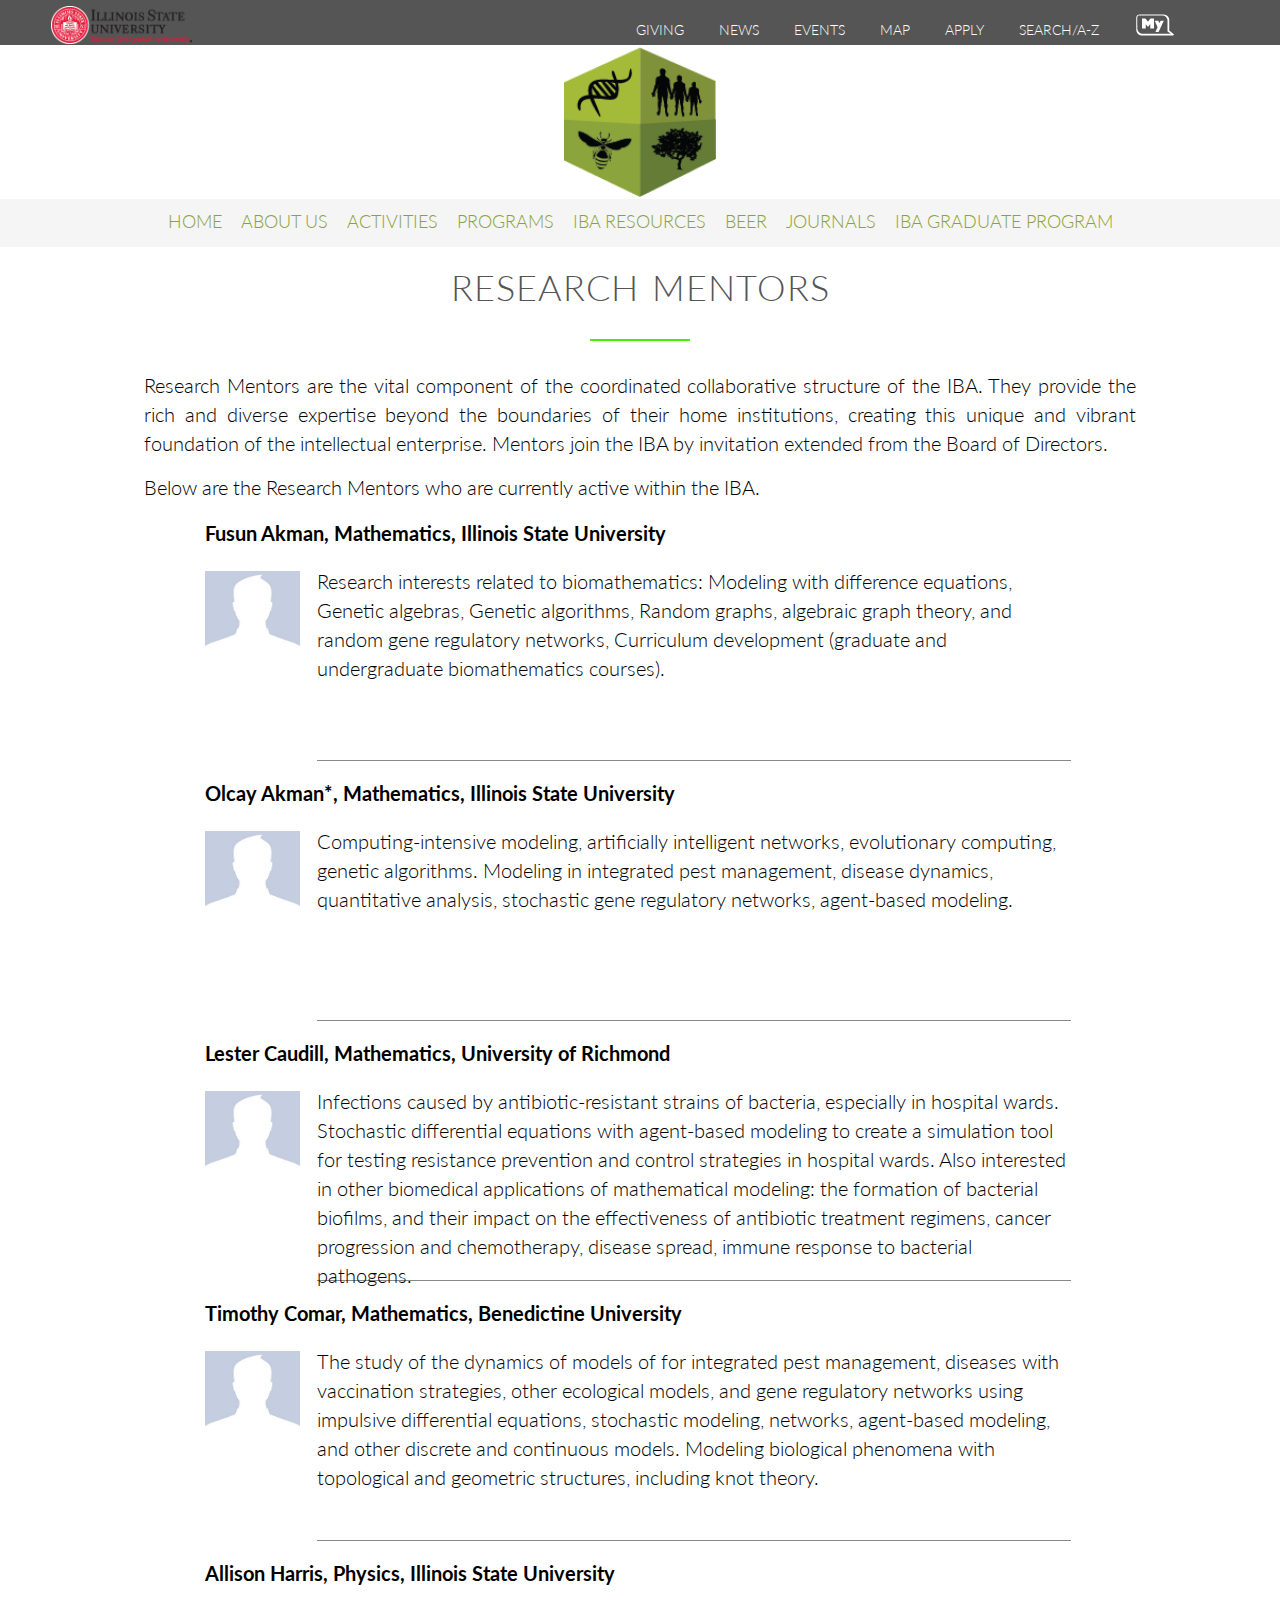
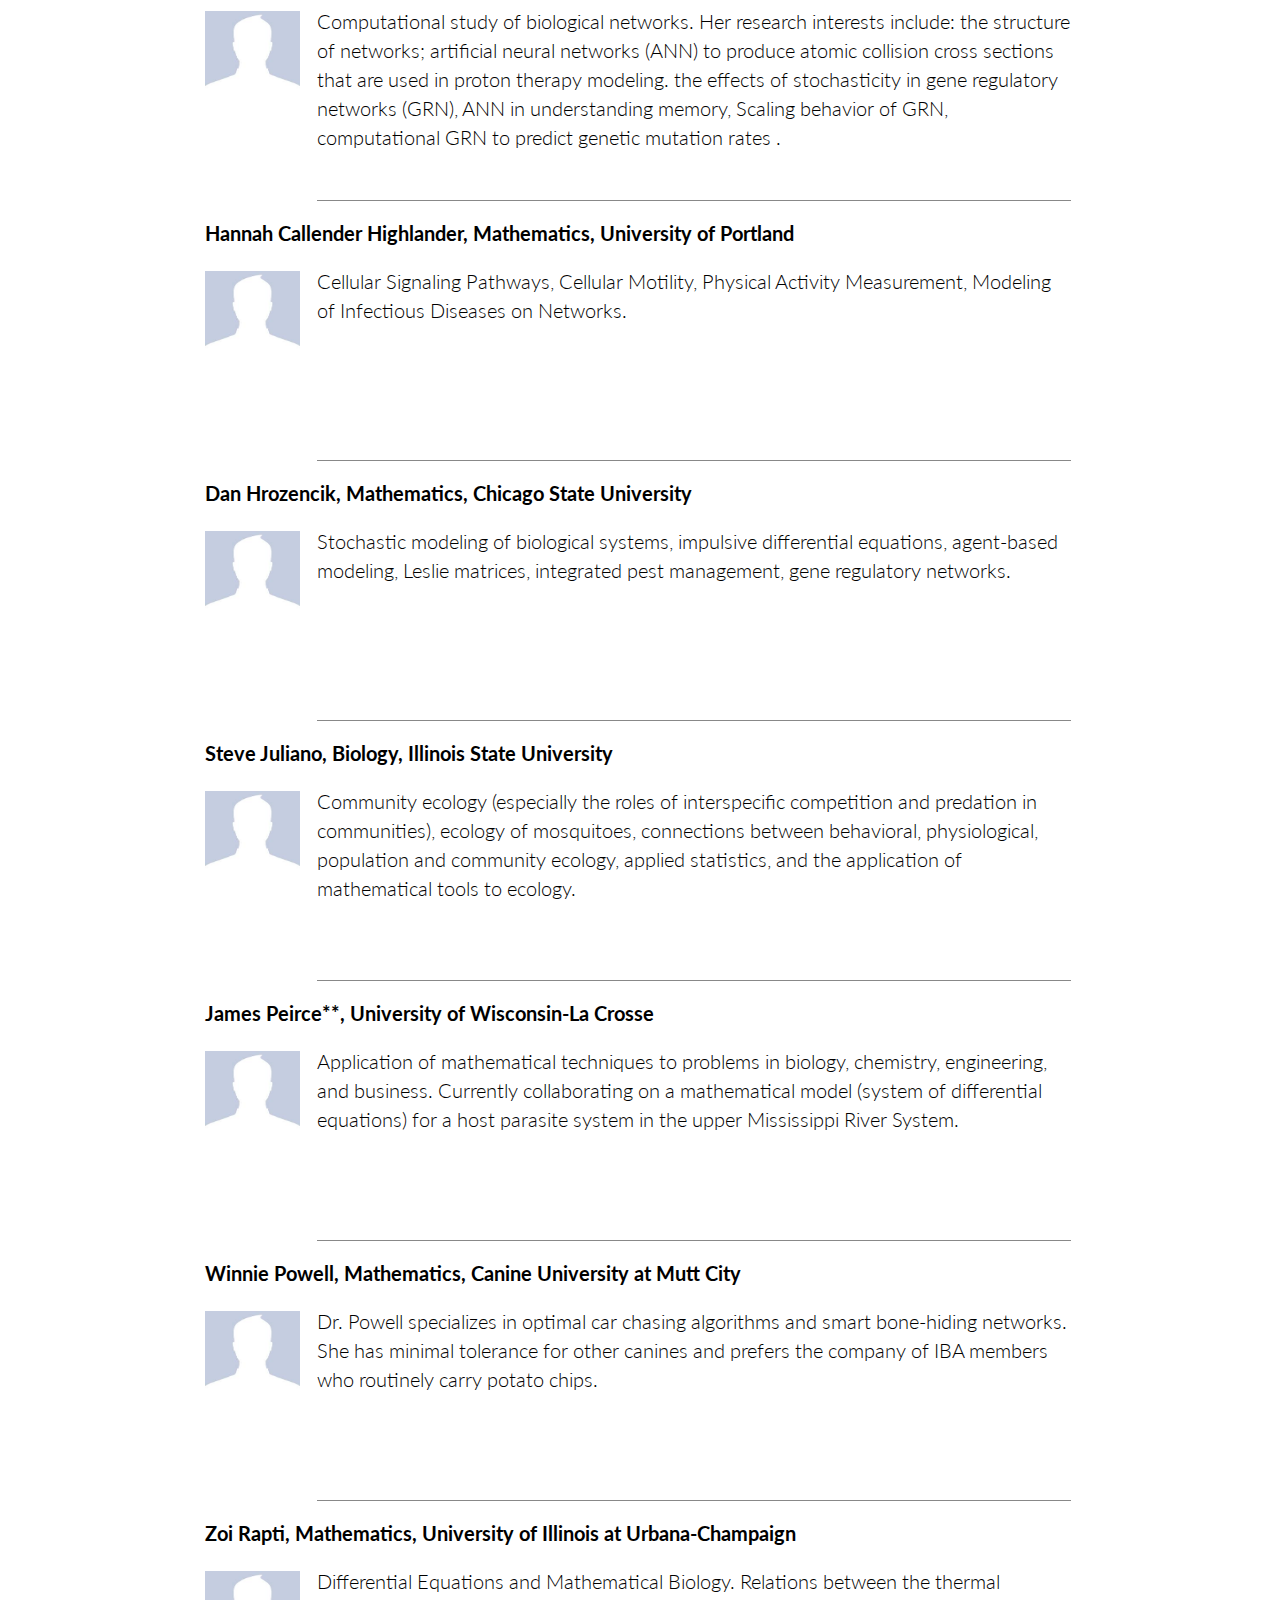
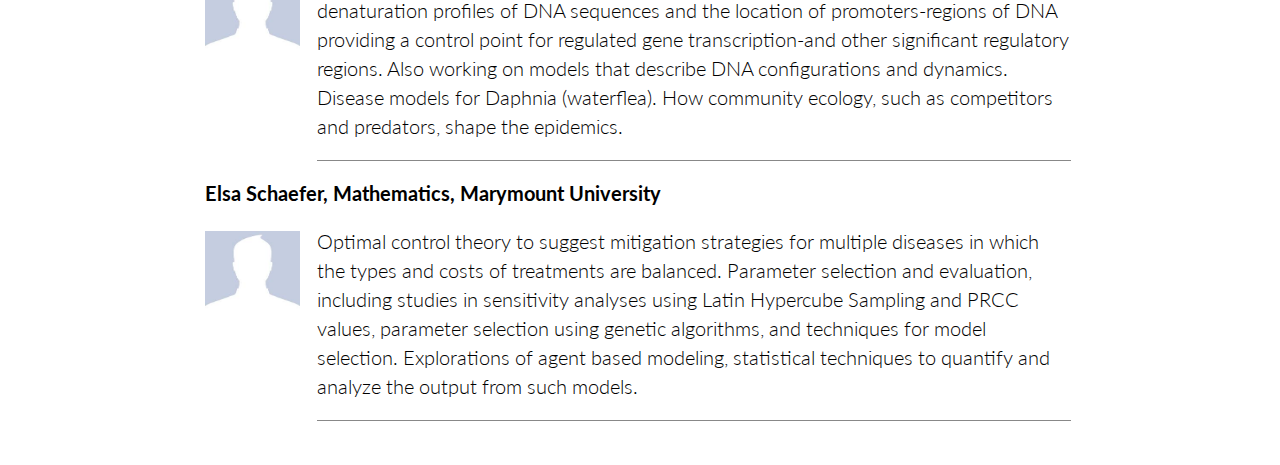
==== commit ab1995e6: "Final commit1" ====
--- a/about_2.html
+++ b/about_2.html
@@ -44,9 +44,9 @@
                         <li><a href="">Programs</a></li>
                         <!--<li><a href=""><img class="logo-2" src="Resources/images/ISU%20logo.png"></a></li>-->
                         <li><a href="">IBA Resources</a></li>
-                        <li><a href="">BEERS</a></li>
+                        <li><a href="">BEER</a></li>
                         <li><a href="">Journals</a></li>
-                        <li><a href="">IBA Graduate Programs</a></li>
+                        <li><a href="">IBA Graduate Program</a></li>
                     </ul>
                 </nav>
 
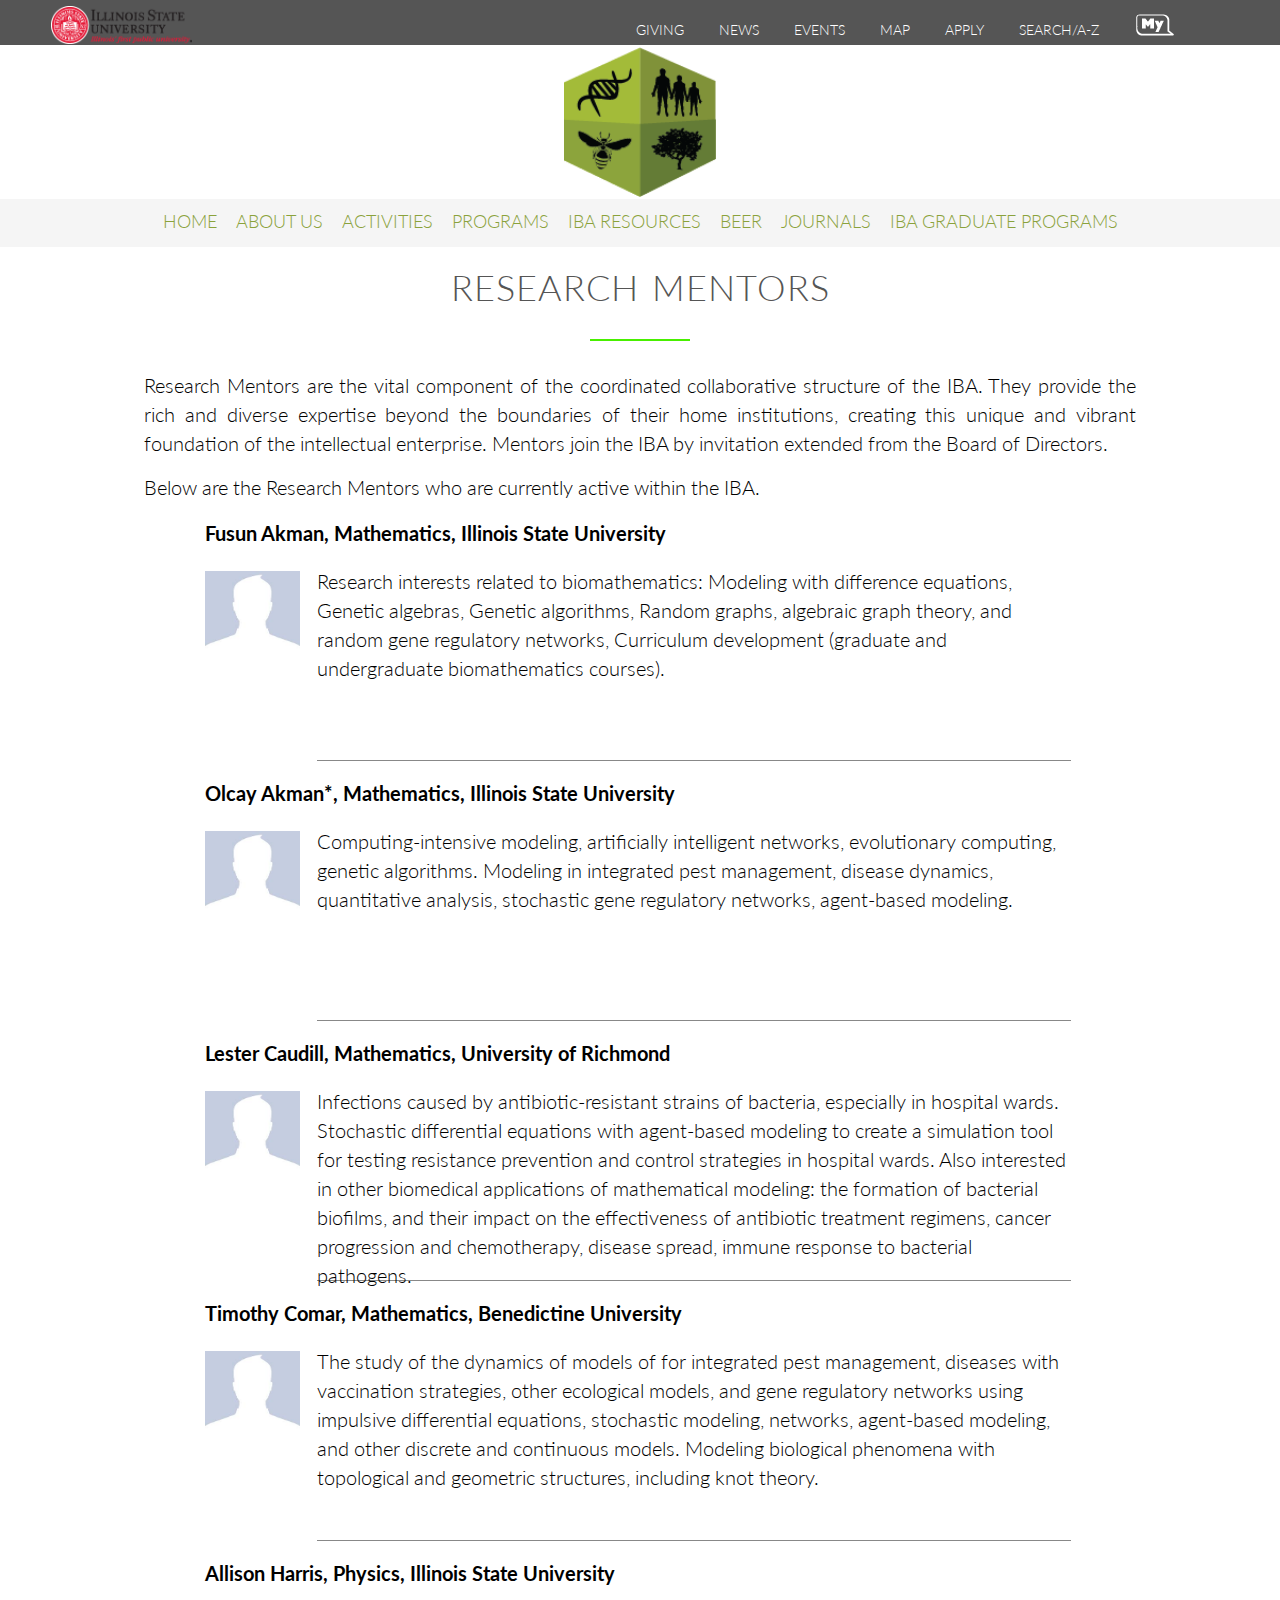
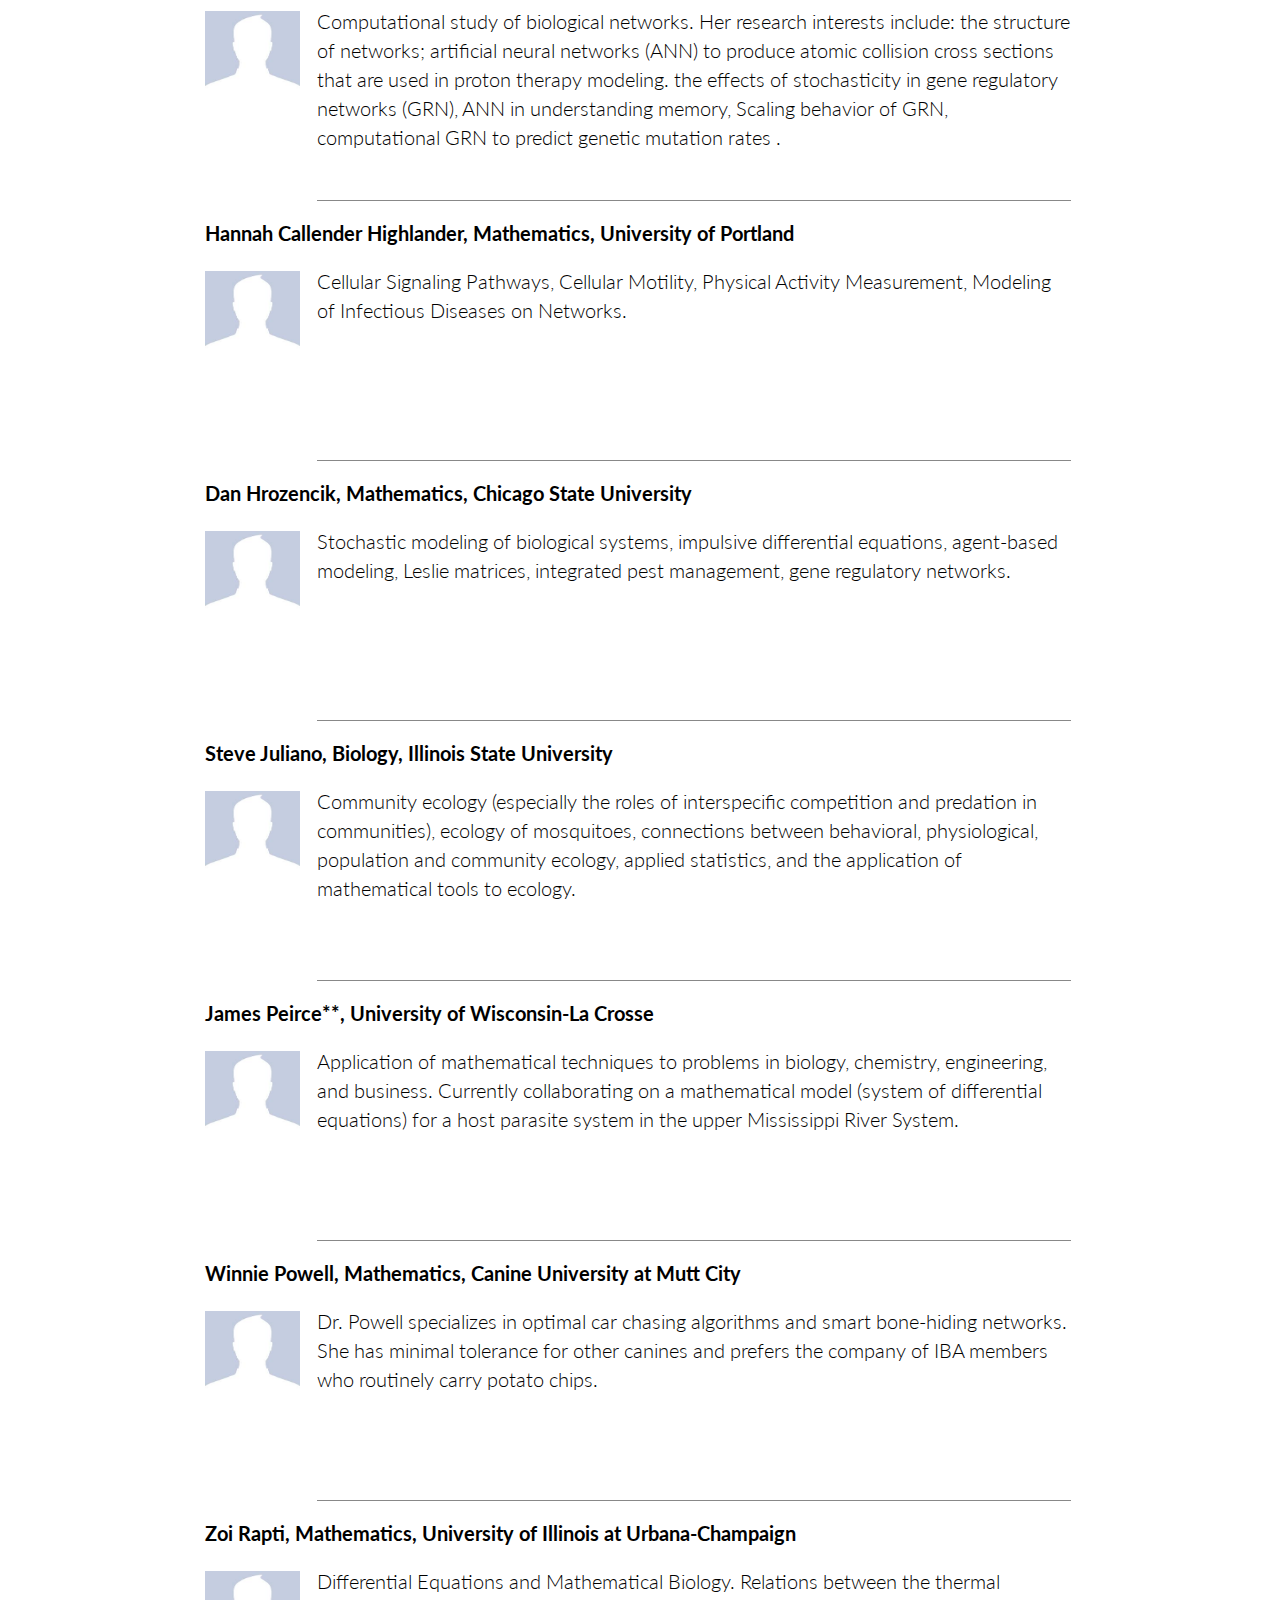
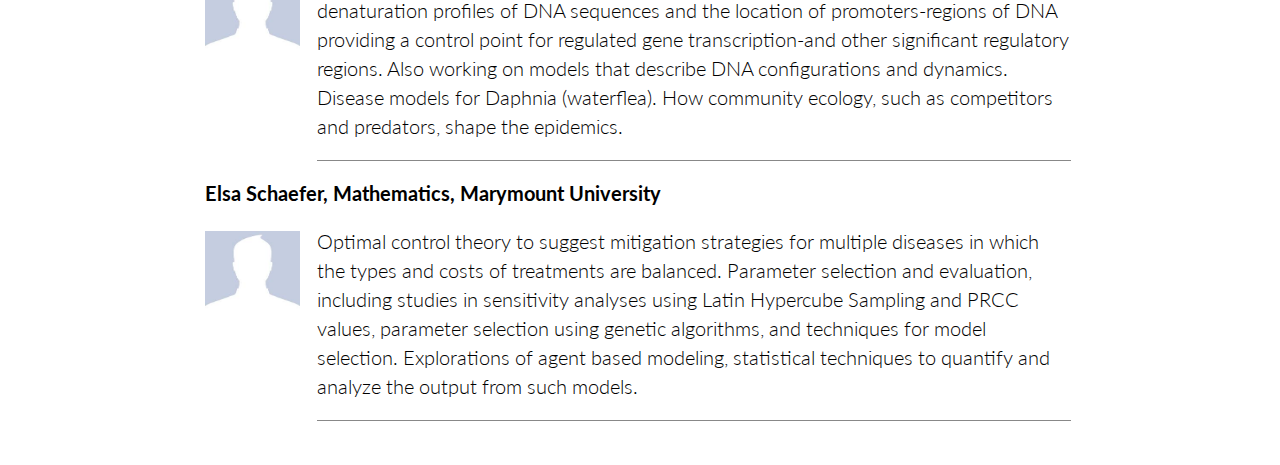
==== commit b77ff6a2: "Final commit 2" ====
--- a/about_2.html
+++ b/about_2.html
@@ -44,9 +44,9 @@
                         <li><a href="">Programs</a></li>
                         <!--<li><a href=""><img class="logo-2" src="Resources/images/ISU%20logo.png"></a></li>-->
                         <li><a href="">IBA Resources</a></li>
-                        <li><a href="">BEER</a></li>
+                        <li><a href="">Beer</a></li>
                         <li><a href="">Journals</a></li>
-                        <li><a href="">IBA Graduate Program</a></li>
+                        <li><a href="">IBA Graduate Programs</a></li>
                     </ul>
                 </nav>
 
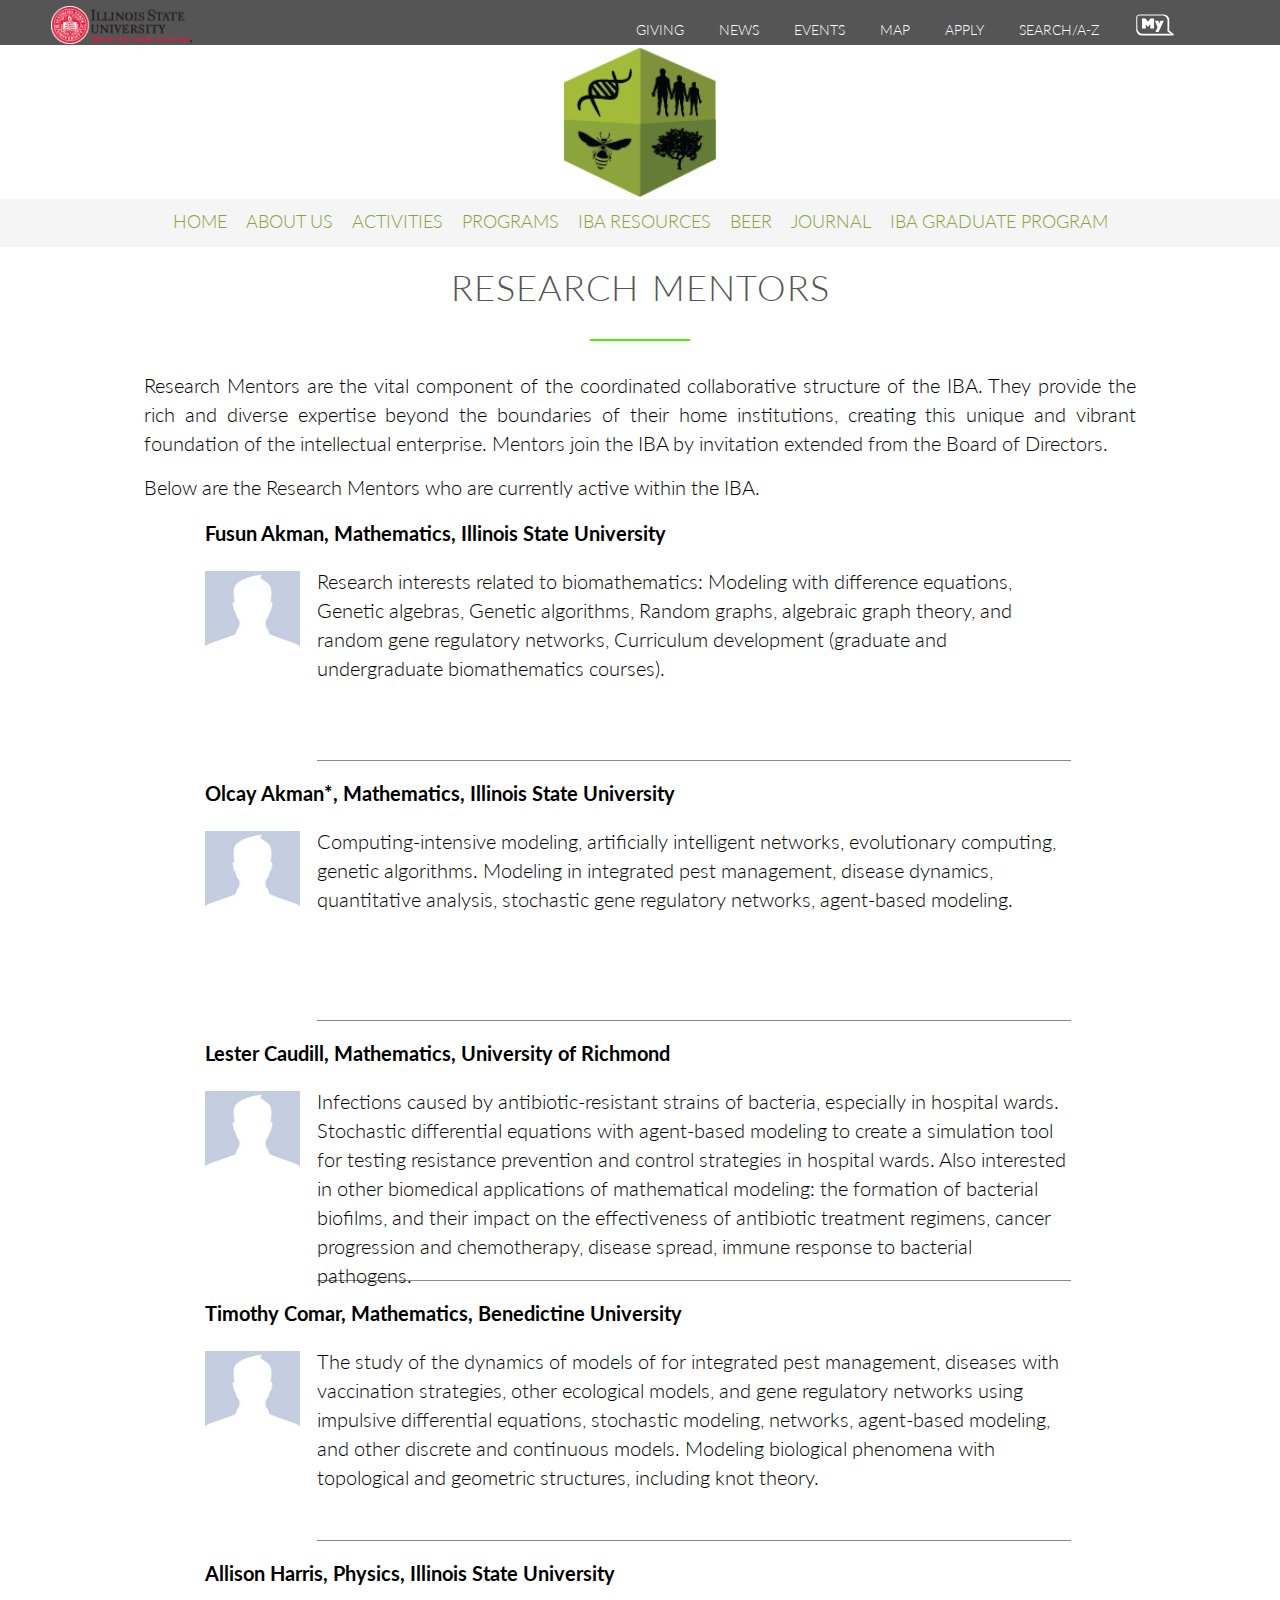
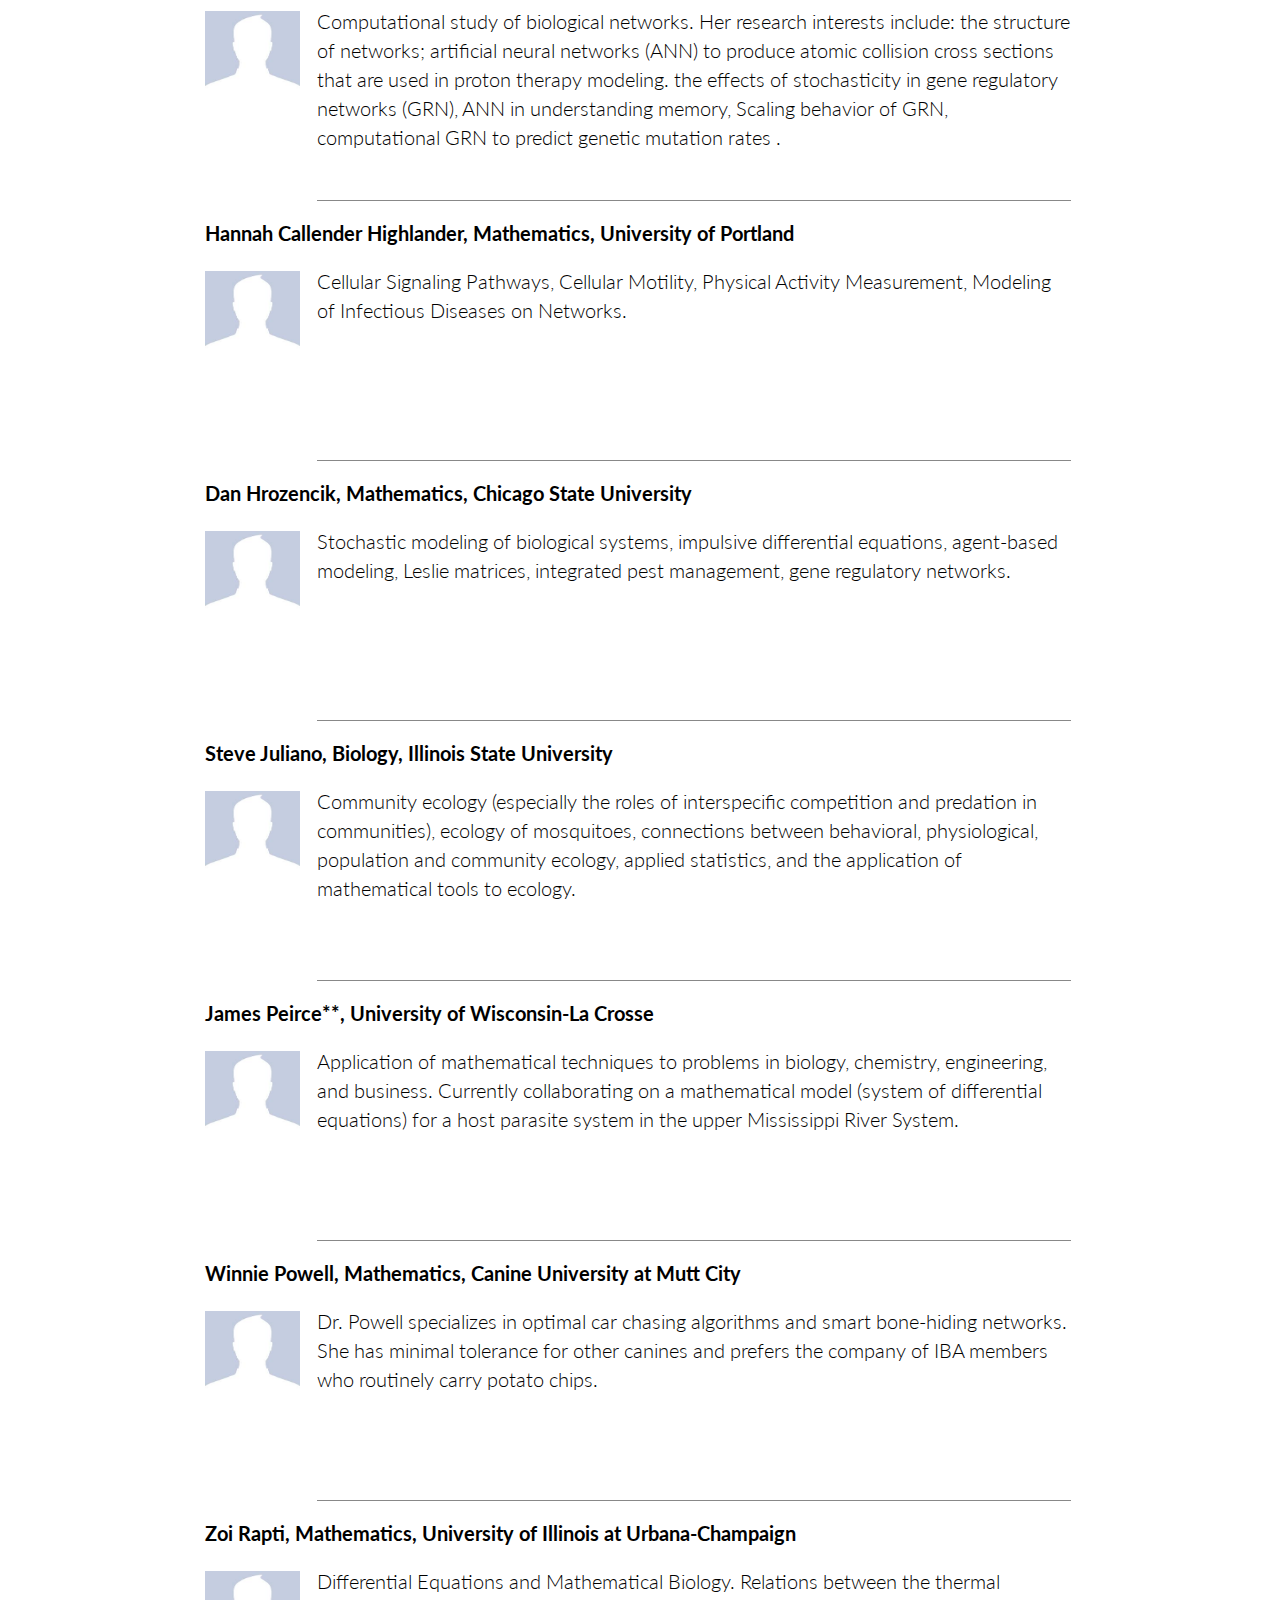
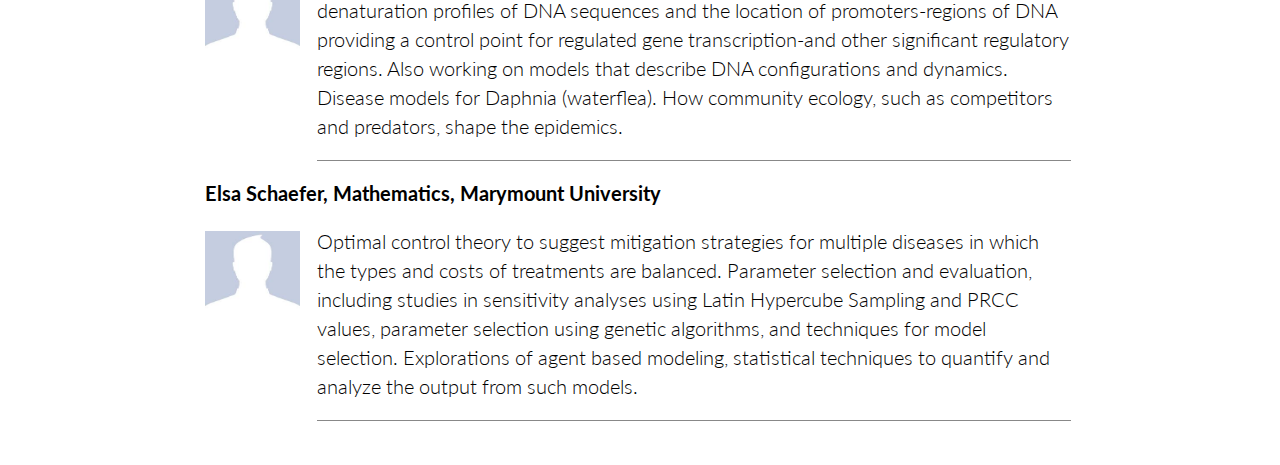
==== commit add02961: "3" ====
--- a/about_2.html
+++ b/about_2.html
@@ -45,8 +45,8 @@
                         <!--<li><a href=""><img class="logo-2" src="Resources/images/ISU%20logo.png"></a></li>-->
                         <li><a href="">IBA Resources</a></li>
                         <li><a href="">Beer</a></li>
-                        <li><a href="">Journals</a></li>
-                        <li><a href="">IBA Graduate Programs</a></li>
+                        <li><a href="">Journal</a></li>
+                        <li><a href="">IBA Graduate Program</a></li>
                     </ul>
                 </nav>
 
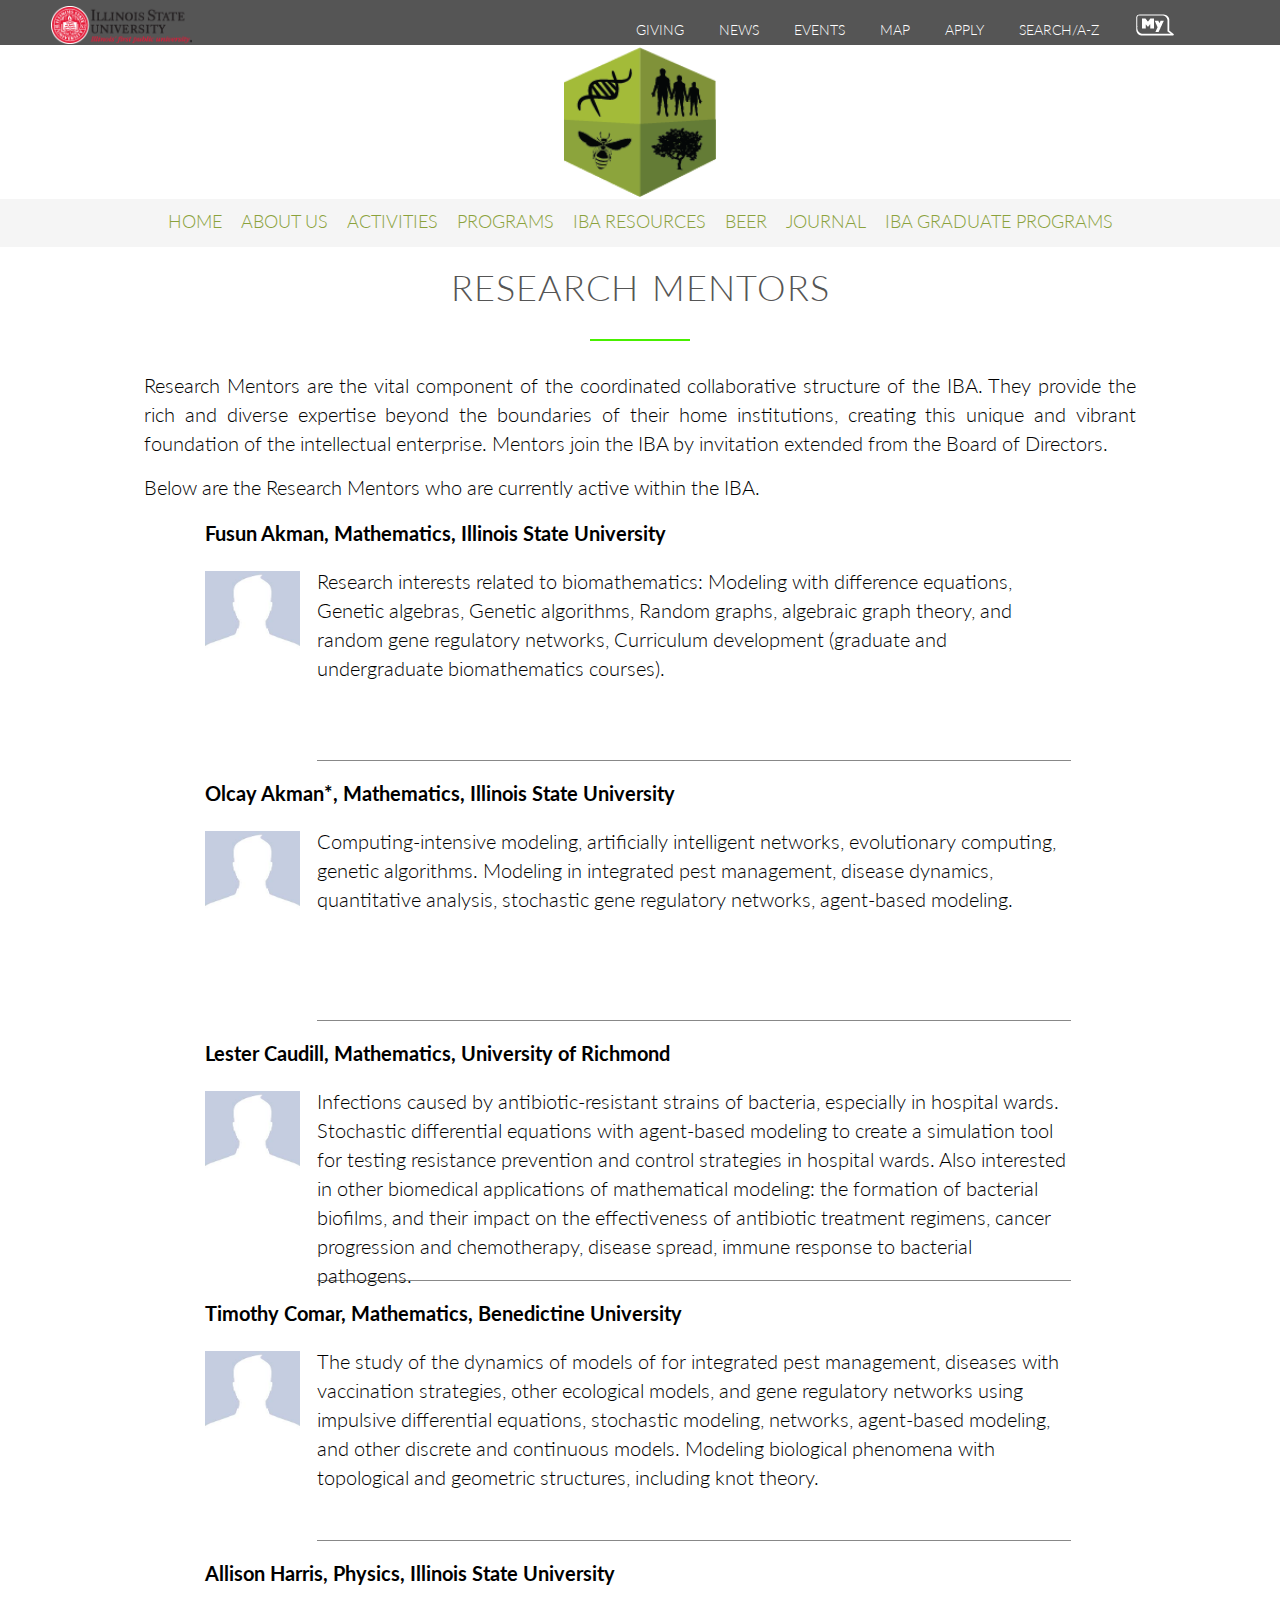
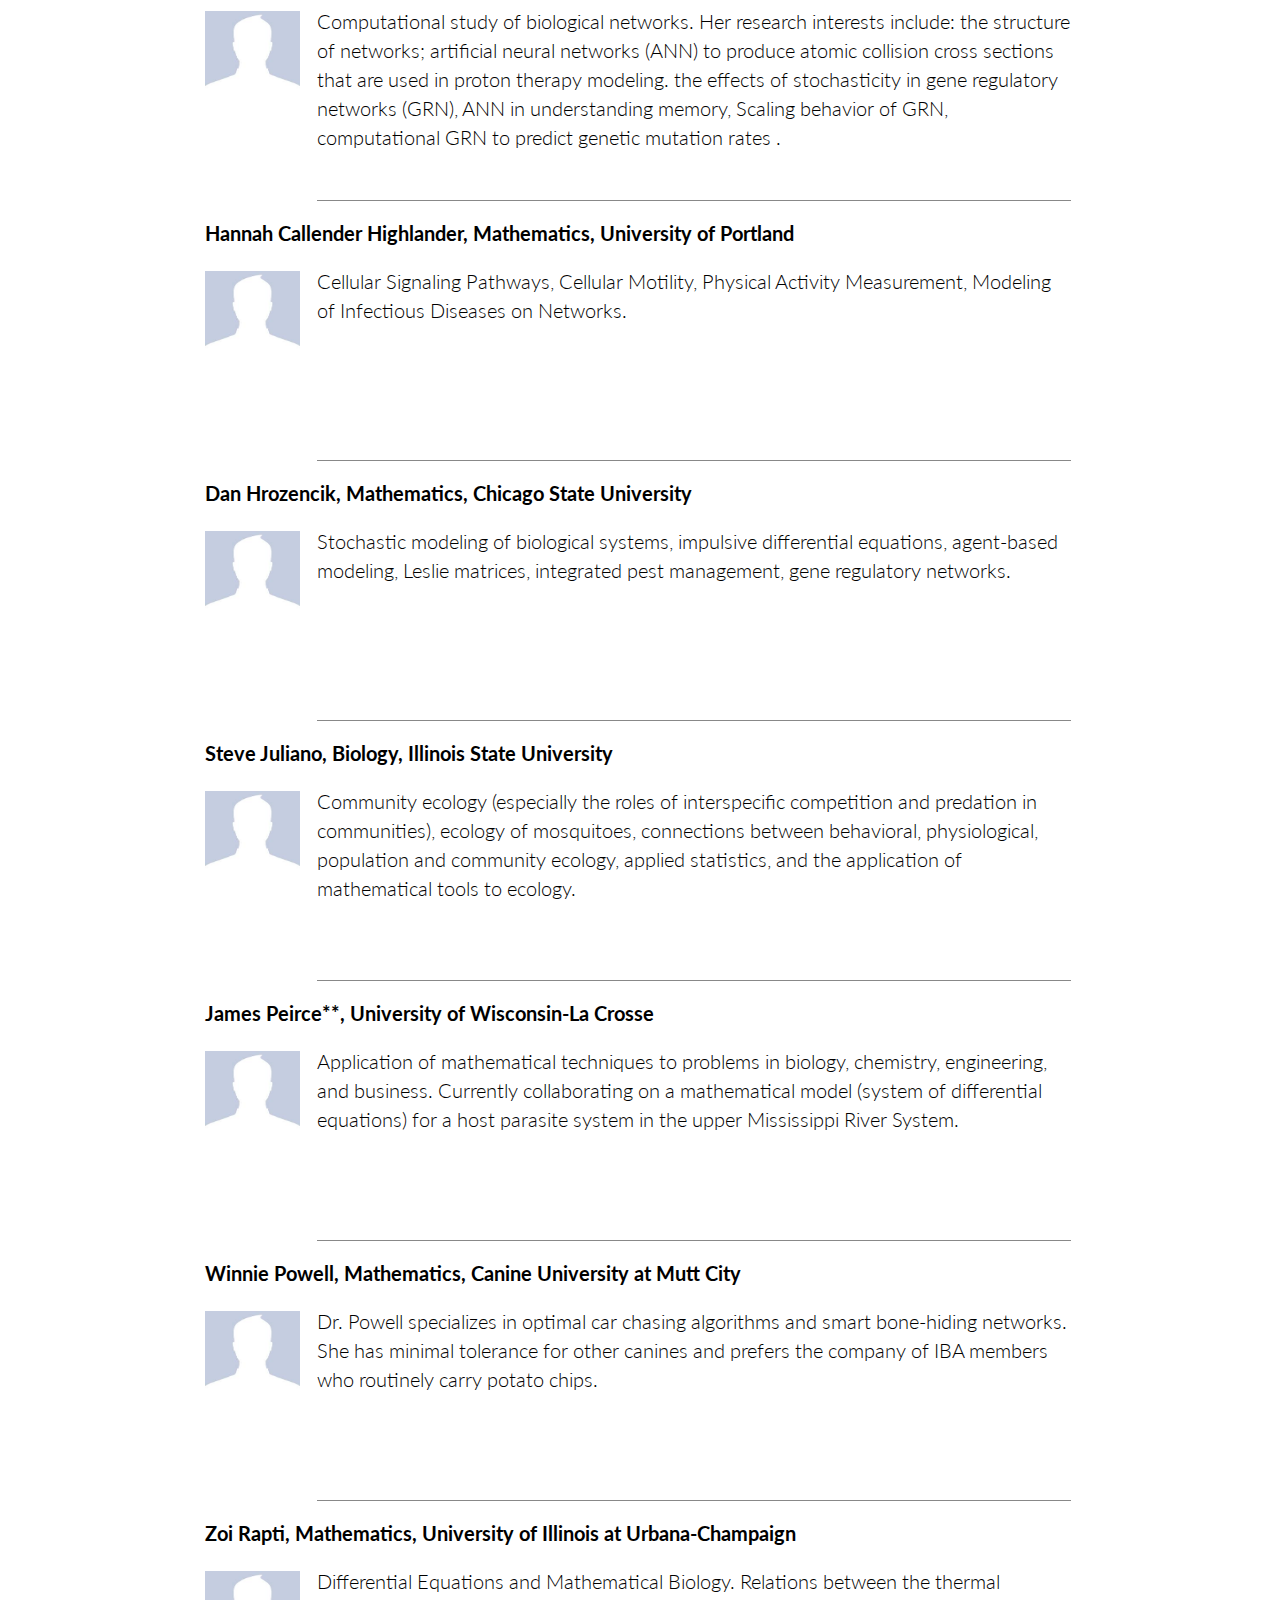
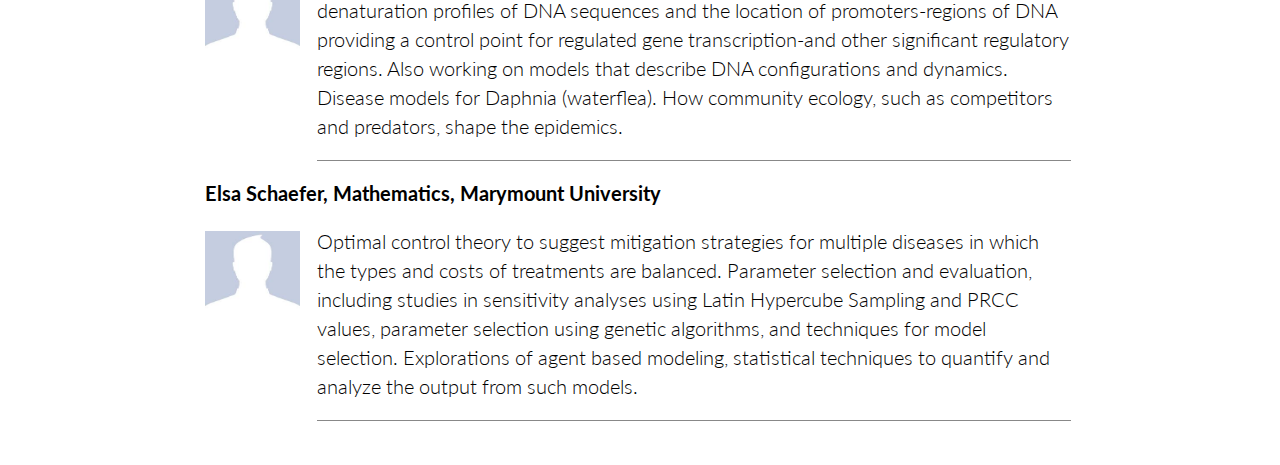
==== commit 9df204ca: "3" ====
--- a/about_2.html
+++ b/about_2.html
@@ -46,7 +46,7 @@
                         <li><a href="">IBA Resources</a></li>
                         <li><a href="">Beer</a></li>
                         <li><a href="">Journal</a></li>
-                        <li><a href="">IBA Graduate Program</a></li>
+                        <li><a href="">IBA Graduate Programs</a></li>
                     </ul>
                 </nav>
 
